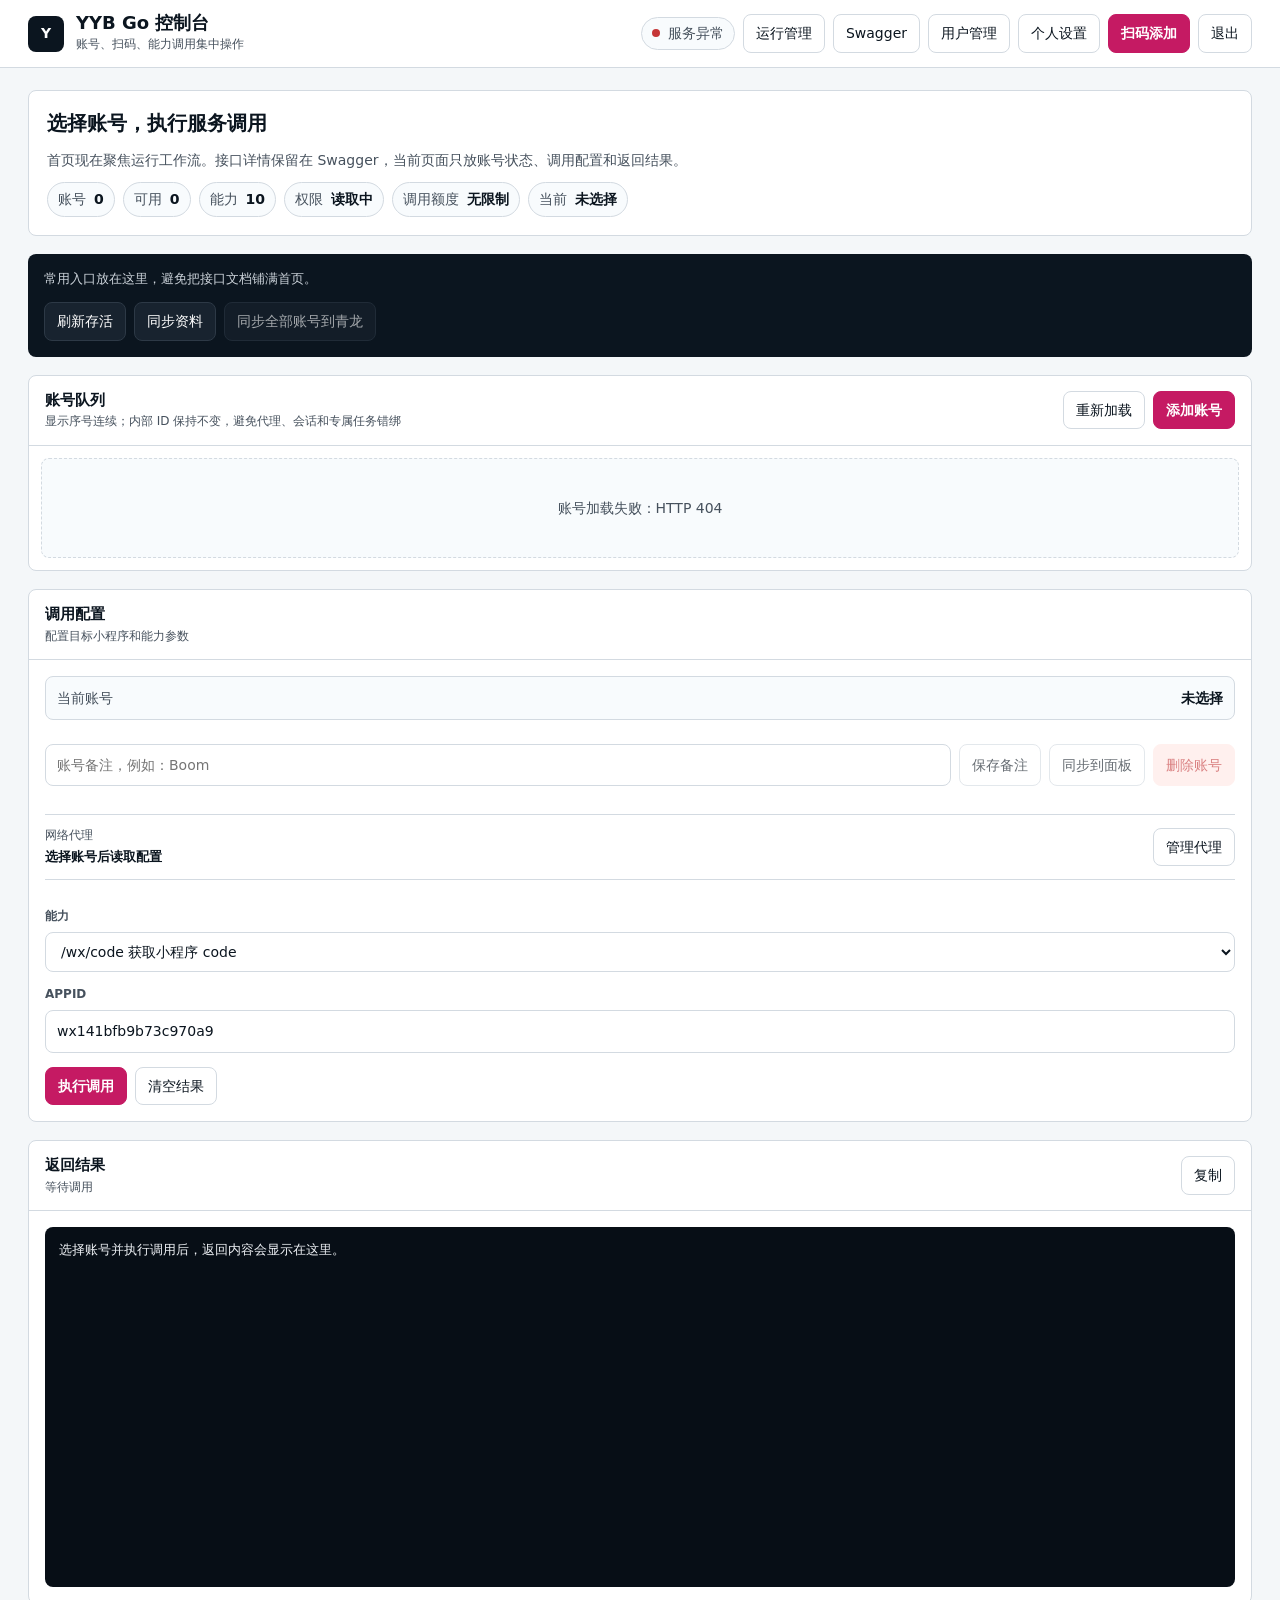
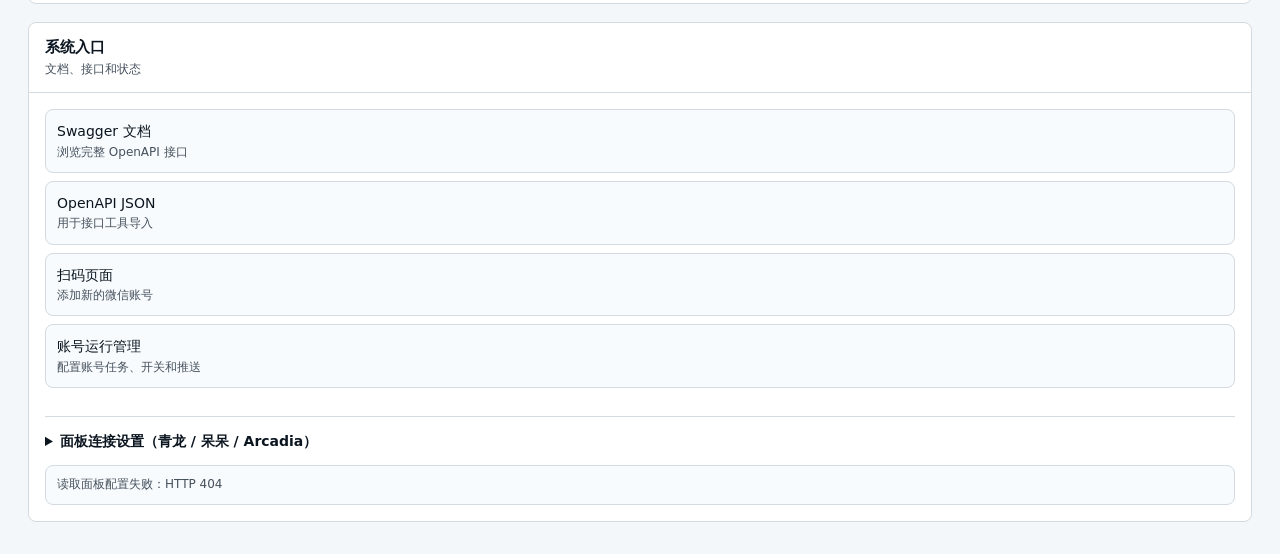
==== resource/templates/index.html @ 938dc52f "merge: upstream/main (50+ commits) + resolve pool.go conflict + keep wx-proxy /wx/getphonenumber + c" ====
<!DOCTYPE html>
<html lang="zh-CN">
<head>
  <meta charset="UTF-8">
  <meta name="viewport" content="width=device-width, initial-scale=1.0">
  <title>工作台 - YYB Go</title>
  <link rel="stylesheet" href="/static/css/platform.css?v=20260823-platform-nav2">
  <style>
    :root {
      color-scheme: light;
      --bg: oklch(1 0 0);
      --bg-soft: oklch(0.974 0.004 250);
      --surface: oklch(0.986 0.004 250);
      --surface-strong: oklch(0.948 0.009 250);
      --ink: oklch(0.19 0.025 252);
      --muted: oklch(0.43 0.025 252);
      --faint: oklch(0.58 0.018 252);
      --line: oklch(0.885 0.012 250);
      --primary: oklch(0.54 0.205 3);
      --primary-hover: oklch(0.48 0.195 3);
      --accent: oklch(0.44 0.112 190);
      --accent-soft: oklch(0.94 0.027 190);
      --success: oklch(0.55 0.135 145);
      --success-soft: oklch(0.94 0.035 145);
      --warning: oklch(0.68 0.135 78);
      --warning-soft: oklch(0.955 0.04 78);
      --danger: oklch(0.55 0.18 25);
      --danger-soft: oklch(0.955 0.032 25);
      --code-bg: oklch(0.16 0.022 252);
      --code-ink: oklch(0.96 0.006 250);
      --radius: 8px;
      --topbar-h: 68px;
    }

    * {
      box-sizing: border-box;
    }

    html {
      height: 100%;
    }

    body {
      min-height: 100%;
      margin: 0;
      background: var(--bg-soft);
      color: var(--ink);
      font-family: ui-sans-serif, system-ui, -apple-system, BlinkMacSystemFont, "Segoe UI", "Microsoft YaHei", sans-serif;
      font-size: 14px;
      line-height: 1.45;
    }

    button,
    input,
    select,
    textarea {
      font: inherit;
    }

    button {
      cursor: pointer;
    }

    .app {
      min-height: 100vh;
      display: flex;
      flex-direction: column;
    }

    .topbar {
      height: var(--topbar-h);
      display: flex;
      align-items: center;
      justify-content: space-between;
      gap: 18px;
      padding: 0 28px;
      background: var(--bg);
      border-bottom: 1px solid var(--line);
      position: sticky;
      top: 0;
      z-index: 10;
    }

    .brand {
      display: flex;
      align-items: center;
      gap: 12px;
      min-width: 0;
    }

    .mark {
      width: 36px;
      height: 36px;
      border-radius: var(--radius);
      display: grid;
      place-items: center;
      background: var(--ink);
      color: var(--bg);
      font-weight: 800;
      letter-spacing: 0;
    }

    .brand-title {
      margin: 0;
      font-size: 18px;
      font-weight: 760;
      letter-spacing: 0;
      line-height: 1.1;
    }

    .brand-subtitle {
      margin-top: 3px;
      color: var(--muted);
      font-size: 12px;
      white-space: nowrap;
      overflow: hidden;
      text-overflow: ellipsis;
    }

    .top-actions,
    .panel-actions,
    .inline-actions {
      display: flex;
      align-items: center;
      gap: 8px;
      flex-wrap: wrap;
    }

    .btn {
      min-height: 36px;
      border: 1px solid transparent;
      border-radius: var(--radius);
      padding: 8px 12px;
      display: inline-flex;
      align-items: center;
      justify-content: center;
      gap: 7px;
      background: var(--bg);
      color: var(--ink);
      text-decoration: none;
      transition: background 160ms ease, border-color 160ms ease, color 160ms ease;
    }

    .btn:hover {
      background: var(--surface-strong);
    }

    .btn:focus-visible,
    .account-card:focus-visible,
    .quick-link:focus-visible {
      outline: 3px solid oklch(0.82 0.08 190);
      outline-offset: 2px;
    }

    .btn.primary {
      background: var(--primary);
      color: var(--bg);
      border-color: var(--primary);
      font-weight: 700;
    }

    .btn.primary:hover {
      background: var(--primary-hover);
      border-color: var(--primary-hover);
    }

    .btn.secondary {
      border-color: var(--line);
    }

    .btn.danger {
      color: var(--danger);
      border-color: var(--danger-soft);
      background: var(--danger-soft);
    }

    .btn:disabled {
      cursor: not-allowed;
      opacity: 0.62;
    }

    .status-pill {
      min-height: 30px;
      border-radius: 999px;
      display: inline-flex;
      align-items: center;
      gap: 8px;
      padding: 5px 10px;
      border: 1px solid var(--line);
      color: var(--muted);
      background: var(--surface);
      white-space: nowrap;
    }

    .status-dot {
      width: 8px;
      height: 8px;
      border-radius: 50%;
      background: var(--faint);
      flex: 0 0 auto;
    }

    .status-pill.ok .status-dot,
    .account-status.alive .status-dot {
      background: var(--success);
    }

    .status-pill.bad .status-dot,
    .account-status.expired .status-dot {
      background: var(--danger);
    }

    .account-status.warning .status-dot {
      background: var(--warning);
    }

    .shell {
      width: min(1440px, 100%);
      margin: 0 auto;
      padding: 22px 28px 32px;
      display: grid;
      grid-template-columns: minmax(0, 1fr);
      gap: 18px;
    }

    .overview {
      display: grid;
      grid-template-columns: minmax(0, 1fr) auto;
      gap: 18px;
      align-items: stretch;
    }

    .summary {
      min-width: 0;
      background: var(--bg);
      border: 1px solid var(--line);
      border-radius: var(--radius);
      padding: 18px;
      display: grid;
      gap: 12px;
    }

    .summary h2 {
      margin: 0;
      font-size: 20px;
      font-weight: 760;
      letter-spacing: 0;
      text-wrap: balance;
    }

    .summary-copy {
      margin: 0;
      max-width: 72ch;
      color: var(--muted);
    }

    .stat-row {
      display: flex;
      flex-wrap: wrap;
      gap: 8px;
    }

    .stat-chip {
      min-height: 32px;
      display: inline-flex;
      align-items: center;
      gap: 8px;
      padding: 6px 10px;
      border-radius: 999px;
      background: var(--surface);
      border: 1px solid var(--line);
      color: var(--muted);
    }

    .stat-chip strong {
      color: var(--ink);
      font-weight: 760;
    }

    .quick-actions {
      min-width: 260px;
      background: var(--ink);
      color: var(--bg);
      border-radius: var(--radius);
      padding: 16px;
      display: grid;
      align-content: space-between;
      gap: 14px;
    }

    .quick-actions p {
      margin: 0;
      color: oklch(0.86 0.012 250);
      font-size: 13px;
    }

    .quick-actions .btn {
      background: oklch(0.25 0.028 252);
      color: var(--bg);
      border-color: oklch(0.34 0.028 252);
    }

    .quick-actions .btn:hover {
      background: oklch(0.31 0.032 252);
    }

    .account-band,
    .panel {
      background: var(--bg);
      border: 1px solid var(--line);
      border-radius: var(--radius);
    }

    .section-head {
      min-height: 58px;
      display: flex;
      align-items: center;
      justify-content: space-between;
      gap: 14px;
      padding: 14px 16px;
      border-bottom: 1px solid var(--line);
    }

    .section-title {
      display: grid;
      gap: 2px;
      min-width: 0;
    }

    .section-title h3 {
      margin: 0;
      font-size: 15px;
      font-weight: 760;
      letter-spacing: 0;
    }

    .section-title p {
      margin: 0;
      color: var(--muted);
      font-size: 12px;
      white-space: nowrap;
      overflow: hidden;
      text-overflow: ellipsis;
    }

    .account-strip {
      padding: 12px;
      display: grid;
      grid-template-columns: repeat(auto-fill, minmax(230px, 1fr));
      gap: 10px;
      max-height: 326px;
      overflow-y: auto;
      align-content: start;
      scrollbar-width: thin;
      min-height: 112px;
    }

    .account-card {
      width: 100%;
      min-width: 0;
      min-height: 88px;
      padding: 10px;
      border: 1px solid var(--line);
      border-radius: var(--radius);
      background: var(--surface);
      color: var(--ink);
      text-align: left;
      display: grid;
      grid-template-columns: 36px minmax(0, 1fr);
      gap: 9px;
      align-items: start;
      transition: background 160ms ease, border-color 160ms ease;
    }

    .account-card:hover {
      background: var(--bg);
      border-color: oklch(0.78 0.035 190);
    }

    .account-card.selected {
      background: var(--accent-soft);
      border-color: var(--accent);
    }

    .avatar {
      width: 36px;
      height: 36px;
      border-radius: 50%;
      overflow: hidden;
      background: var(--surface-strong);
      border: 1px solid var(--line);
      display: grid;
      place-items: center;
      color: var(--muted);
      font-weight: 760;
    }

    .avatar img {
      width: 100%;
      height: 100%;
      object-fit: cover;
      display: block;
    }

    .account-main {
      min-width: 0;
      display: grid;
      gap: 4px;
    }

    .account-header {
      min-width: 0;
      display: flex;
      align-items: center;
      justify-content: space-between;
      gap: 8px;
    }

    .account-name {
      min-width: 0;
      overflow: hidden;
      text-overflow: ellipsis;
      white-space: nowrap;
      font-weight: 760;
    }

    .account-status {
      display: inline-flex;
      align-items: center;
      gap: 7px;
      color: var(--muted);
      font-size: 12px;
      white-space: nowrap;
      flex: 0 0 auto;
    }

    .account-meta {
      color: var(--faint);
      font-size: 12px;
      overflow: hidden;
      text-overflow: ellipsis;
      white-space: nowrap;
    }

    .account-openid {
      color: var(--muted);
      font-family: ui-monospace, SFMono-Regular, Menlo, Consolas, "Liberation Mono", monospace;
      font-size: 11px;
      line-height: 1.45;
      overflow: hidden;
      text-overflow: ellipsis;
      white-space: nowrap;
    }

    .empty-state {
      grid-column: 1 / -1;
      min-height: 100px;
      display: grid;
      place-items: center;
      color: var(--muted);
      border: 1px dashed var(--line);
      border-radius: var(--radius);
      background: var(--surface);
      padding: 18px;
      text-align: center;
    }

    .work-grid {
      display: grid;
      grid-template-columns: minmax(360px, 0.95fr) minmax(420px, 1.15fr) minmax(260px, 0.65fr);
      gap: 18px;
      align-items: start;
    }

    .panel-body {
      padding: 16px;
      display: grid;
      gap: 14px;
    }

    .form-grid {
      display: grid;
      gap: 14px;
    }

    .field {
      display: grid;
      gap: 7px;
    }

    .field label {
      color: var(--muted);
      font-size: 12px;
      font-weight: 680;
    }

    .input,
    .select,
    .textarea {
      width: 100%;
      border: 1px solid var(--line);
      border-radius: var(--radius);
      background: var(--bg);
      color: var(--ink);
      padding: 10px 11px;
      outline: none;
      transition: border-color 160ms ease, background 160ms ease;
    }

    .input:focus,
    .select:focus,
    .textarea:focus {
      border-color: var(--accent);
      background: var(--surface);
    }

    .textarea {
      min-height: 164px;
      resize: vertical;
      font-family: ui-monospace, SFMono-Regular, Menlo, Consolas, "Liberation Mono", monospace;
      line-height: 1.55;
      font-size: 13px;
    }

    .selected-account {
      min-height: 44px;
      border: 1px solid var(--line);
      border-radius: var(--radius);
      background: var(--surface);
      padding: 10px 11px;
      display: flex;
      align-items: center;
      justify-content: space-between;
      gap: 10px;
      color: var(--muted);
    }

    .selected-account strong {
      color: var(--ink);
      overflow: hidden;
      text-overflow: ellipsis;
      white-space: nowrap;
    }

    .account-tools {
      display: flex;
      flex-wrap: wrap;
      gap: 8px;
      margin: 10px 0 14px;
    }

    .account-tools .input { min-width: 180px; flex: 1 1 220px; }
    .account-tools .btn { flex: 0 0 auto; }

    .proxy-summary {
      display: flex;
      align-items: center;
      justify-content: space-between;
      gap: 12px;
      margin: 0 0 14px;
      padding: 12px 0;
      border-top: 1px solid var(--line);
      border-bottom: 1px solid var(--line);
    }

    .proxy-summary-copy { min-width: 0; }
    .proxy-summary-copy span { display: block; margin-bottom: 3px; color: var(--muted); font-size: 12px; }
    .proxy-summary-copy strong { display: block; overflow-wrap: anywhere; font-size: 13px; }
    .proxy-summary .btn { flex: 0 0 auto; }

    .integration {
      margin-top: 14px;
      padding-top: 14px;
      border-top: 1px solid var(--line);
    }

    .integration summary {
      cursor: pointer;
      font-weight: 700;
    }

    .integration .form-grid { margin-top: 12px; }

    .field-note {
      color: var(--faint);
      font-size: 11px;
    }

    .result-panel .panel-body {
      gap: 10px;
    }

    .result-box {
      min-height: 360px;
      max-height: 560px;
      margin: 0;
      overflow: auto;
      border-radius: var(--radius);
      background: var(--code-bg);
      color: var(--code-ink);
      padding: 14px;
      font-family: ui-monospace, SFMono-Regular, Menlo, Consolas, "Liberation Mono", monospace;
      font-size: 13px;
      line-height: 1.55;
      white-space: pre-wrap;
      word-break: break-word;
    }

    .result-box.error {
      color: oklch(0.86 0.075 25);
    }

    .quick-list {
      display: grid;
      gap: 8px;
    }

    .quick-link {
      border: 1px solid var(--line);
      border-radius: var(--radius);
      padding: 11px;
      background: var(--surface);
      color: var(--ink);
      text-decoration: none;
      display: grid;
      gap: 2px;
      transition: background 160ms ease, border-color 160ms ease;
    }

    .quick-link:hover {
      background: var(--bg);
      border-color: oklch(0.78 0.035 190);
    }

    .quick-link span {
      color: var(--muted);
      font-size: 12px;
    }

    .log-line {
      padding: 10px 11px;
      border-radius: var(--radius);
      background: var(--surface);
      border: 1px solid var(--line);
      color: var(--muted);
      font-size: 12px;
    }

    .hidden {
      display: none !important;
    }

    @media (max-width: 1360px) {
      .overview,
      .work-grid {
        grid-template-columns: minmax(0, 1fr);
      }

      .quick-actions {
        min-width: 0;
      }
    }

    @media (max-width: 760px) {
      .topbar {
        height: auto;
        align-items: flex-start;
        flex-direction: column;
        padding: 14px 16px;
      }

      .top-actions {
        width: 100%;
        display: grid;
        grid-template-columns: repeat(2, minmax(0, 1fr));
      }

      .top-actions .btn,
      .top-actions .status-pill {
        width: 100%;
      }

      .shell {
        padding: 16px;
      }

      .section-head {
        align-items: flex-start;
        flex-direction: column;
      }

      .panel-actions,
      .inline-actions {
        width: 100%;
      }

      .panel-actions .btn,
      .inline-actions .btn {
        flex: 1;
      }

      .account-tools > * { width: 100%; }
      .account-tools .input, .account-tools .btn { flex-basis: 100%; }
      .proxy-summary { align-items: stretch; flex-direction: column; }
      .proxy-summary .btn { width: 100%; }

      .account-strip {
        grid-template-columns: minmax(0, 1fr);
        max-height: 438px;
      }
    }

    @media (prefers-reduced-motion: reduce) {
      *,
      *::before,
      *::after {
        scroll-behavior: auto !important;
        transition-duration: 1ms !important;
        animation-duration: 1ms !important;
      }
    }
  </style>
</head>
<body>
  <div class="app">
    <header class="topbar">
      <div class="brand">
        <div class="mark" aria-hidden="true">Y</div>
        <div>
          <h1 class="brand-title">YYB Go 控制台</h1>
          <div class="brand-subtitle">账号、扫码、能力调用集中操作</div>
        </div>
      </div>
      <div class="top-actions">
        <span class="status-pill" id="healthPill"><span class="status-dot"></span><span>检测服务中</span></span>
        <a class="btn secondary" href="/runs">运行管理</a>
        <a class="btn secondary" href="/docs/index.html">Swagger</a>
        <a class="btn secondary" href="/users">用户管理</a>
        <a class="btn secondary" href="/settings">个人设置</a>
        <a class="btn primary" href="/scan">扫码添加</a>
        <button class="btn secondary" id="logoutBtn" type="button" title="退出登录">退出</button>
      </div>
    </header>

    <main class="shell">
      <section class="overview" aria-label="控制台概览">
        <div class="summary">
          <h2>选择账号，执行服务调用</h2>
          <p class="summary-copy">首页现在聚焦运行工作流。接口详情保留在 Swagger，当前页面只放账号状态、调用配置和返回结果。</p>
          <div class="stat-row" aria-label="运行统计">
            <span class="stat-chip">账号 <strong id="accountCount">0</strong></span>
            <span class="stat-chip">可用 <strong id="aliveCount">0</strong></span>
            <span class="stat-chip">能力 <strong id="featureCount">0</strong></span>
            <span class="stat-chip">权限 <strong id="currentRoleText">读取中</strong></span>
            <span class="stat-chip">调用额度 <strong id="currentQuotaText">无限制</strong></span>
            <span class="stat-chip">当前 <strong id="currentAccountText">未选择</strong></span>
          </div>
        </div>
        <aside class="quick-actions" aria-label="常用动作">
          <p>常用入口放在这里，避免把接口文档铺满首页。</p>
          <div class="inline-actions">
            <button class="btn" id="refreshAllBtn" type="button">刷新存活</button>
            <button class="btn" id="resyncAllBtn" type="button">同步资料</button>
            <button class="btn" id="syncAllQingLongBtn" type="button">同步全部账号到青龙</button>
          </div>
        </aside>
      </section>

      <section class="account-band" id="accountWorkspace" aria-label="账号队列">
        <div class="section-head">
          <div class="section-title">
            <h3>账号队列</h3>
            <p>显示序号连续；内部 ID 保持不变，避免代理、会话和专属任务错绑</p>
          </div>
          <div class="panel-actions">
            <button class="btn secondary" id="reloadAccountsBtn" type="button">重新加载</button>
            <a class="btn primary" href="/scan">添加账号</a>
          </div>
        </div>
        <div class="account-strip" id="accountStrip">
          <div class="empty-state">账号加载中</div>
        </div>
      </section>

      <section class="work-grid" id="callWorkspace" aria-label="调用工作区">
        <section class="panel" aria-label="调用配置">
          <div class="section-head">
            <div class="section-title">
              <h3>调用配置</h3>
              <p>配置目标小程序和能力参数</p>
            </div>
          </div>
          <div class="panel-body">
            <div class="selected-account">
              <span>当前账号</span>
              <strong id="selectedAccountName">未选择</strong>
            </div>
            <div class="account-tools">
              <input class="input" id="accountRemarkInput" maxlength="80" placeholder="账号备注，例如：Boom">
              <button class="btn secondary" id="saveRemarkBtn" type="button">保存备注</button>
              <button class="btn secondary" id="syncQingLongBtn" type="button">同步到面板</button>
              <button class="btn danger" id="deleteAccountBtn" type="button">删除账号</button>
            </div>
            <div class="proxy-summary">
              <div class="proxy-summary-copy">
                <span>网络代理</span>
                <strong id="accountProxyStatus">选择账号后读取配置</strong>
              </div>
              <a class="btn secondary" id="proxySettingsLink" href="/proxies">管理代理</a>
            </div>
            <div class="form-grid">
              <div class="field">
                <label for="featureSel">能力</label>
                <select class="select" id="featureSel"></select>
              </div>
              <div class="field">
                <label for="appidInput" id="appidLabel">APPID</label>
                <input class="input" id="appidInput" value="wx141bfb9b73c970a9" autocomplete="off" spellcheck="false">
              </div>
              <div class="field hidden" id="oauthRedirectGroup">
                <label for="oauthRedirectInput">公众号回调地址</label>
                <input class="input" id="oauthRedirectInput" type="url" placeholder="https://你的域名/callback" autocomplete="url">
              </div>
              <div class="field hidden" id="oauthScopeGroup">
                <label for="oauthScopeInput">授权范围</label>
                <select class="select" id="oauthScopeInput">
                  <option value="snsapi_base">snsapi_base（静默授权）</option>
                  <option value="snsapi_userinfo">snsapi_userinfo（用户确认）</option>
                </select>
              </div>
              <div class="field hidden" id="oauthStateGroup">
                <label for="oauthStateInput">State（可选）</label>
                <input class="input" id="oauthStateInput" maxlength="128" placeholder="留空自动生成随机值" autocomplete="off">
              </div>
              <div class="field hidden" id="payloadGroup">
                <label for="payloadInput">请求 JSON</label>
                <textarea class="textarea" id="payloadInput" spellcheck="false">{"api_name":"getUserInfo","data":{},"env":1}</textarea>
              </div>
            </div>
            <div class="inline-actions">
              <button class="btn primary" id="callBtn" type="button">执行调用</button>
              <button class="btn secondary" id="clearResultBtn" type="button">清空结果</button>
            </div>
          </div>
        </section>

        <section class="panel result-panel" aria-label="调用结果">
          <div class="section-head">
            <div class="section-title">
              <h3>返回结果</h3>
              <p id="resultMeta">等待调用</p>
            </div>
            <button class="btn secondary" id="copyResultBtn" type="button">复制</button>
          </div>
          <div class="panel-body">
            <pre class="result-box" id="resultBox">选择账号并执行调用后，返回内容会显示在这里。</pre>
          </div>
        </section>

        <aside class="panel" aria-label="系统入口">
          <div class="section-head">
            <div class="section-title">
              <h3>系统入口</h3>
              <p>文档、接口和状态</p>
            </div>
          </div>
          <div class="panel-body">
            <div class="quick-list">
              <a class="quick-link" href="/docs/index.html">
                Swagger 文档
                <span>浏览完整 OpenAPI 接口</span>
              </a>
              <a class="quick-link" href="/openapi.json">
                OpenAPI JSON
                <span>用于接口工具导入</span>
              </a>
              <a class="quick-link" href="/scan">
                扫码页面
                <span>添加新的微信账号</span>
              </a>
              <a class="quick-link" href="/runs">
                账号运行管理
                <span>配置账号任务、开关和推送</span>
              </a>
            </div>
            <details class="integration" id="qingLongSettings">
              <summary id="panelSettingsSummary">面板连接设置（青龙 / 呆呆 / Arcadia）</summary>
              <div class="form-grid">
                <p class="field-note" style="grid-column:1/-1">三种面板配置分别保存。切换类型可编辑对应连接，保存后该面板作为当前运行面板。</p>
                <div class="field">
                  <label for="qingLongType">面板类型</label>
                    <select class="input" id="qingLongType" onchange="updatePanelLabels(); loadQingLongConfig(true)">
                    <option value="qinglong">青龙面板 (Qinglong)</option>
                    <option value="daidai">呆呆面板 (daidai-panel)</option>
                    <option value="arcadia">Arcadia</option>
                  </select>
                </div>
                <div class="field">
                  <label for="qingLongURL" id="labelPanelURL">面板地址</label>
                  <input class="input" id="qingLongURL" placeholder="http://qinglong:5700" autocomplete="url">
                </div>
                <div class="field" id="clientIDField">
                  <label for="qingLongClientID" id="labelClientID">Client ID / App Key</label>
                  <input class="input" id="qingLongClientID" autocomplete="off">
                </div>
                <div class="field">
                  <label for="qingLongSecret" id="labelClientSecret">Client Secret / App Secret</label>
                  <input class="input" id="qingLongSecret" type="password" autocomplete="new-password">
                  <span class="field-note" id="qingLongSecretNote">保存时会先测试连接</span>
                </div>
                <div class="inline-actions">
                  <button class="btn primary" id="saveQingLongBtn" type="button">测试并保存</button>
                  <button class="btn secondary" id="clearQingLongBtn" type="button">清除配置</button>
                </div>
              </div>
            </details>
            <div class="log-line" id="activityLine">尚未执行操作</div>
          </div>
        </aside>
      </section>
    </main>
  </div>

  <script>
    const state = {
      accounts: [],
      features: [
        { name: "getCode", label: "/wx/code 获取小程序 code", route: "/wx/code", requiresAppID: true },
        { name: "getUserInfo", label: "/wx/getuserinfo 用户信息", route: "/wx/getuserinfo", requiresAppID: false },
        { name: "encryptKey", label: "/wx/encryptkey 加密能力转发", route: "/wx/encryptkey", requiresAppID: true, needsPayload: true },
        { name: "getPhoneNumber", label: "/wx/getphonenumber 手机号", route: "/wx/getphonenumber", requiresAppID: true },
        { name: "cloud", label: "/wx/cloud 云函数", route: "/wx/cloud", requiresAppID: true, needsPayload: true },
        { name: "qrcodeauth", label: "/wx/qrcodeauth 二维码授权", route: "/wx/qrcodeauth", requiresAppID: false, requiresAccount: false },
        { name: "mpGetA8Key", label: "/wx/mpgeta8key 文章会话", route: "/wx/mpgeta8key", requiresAppID: true, needsPayload: true },
        { name: "appmsgext", label: "/wx/appmsgext 文章阅读数", route: "/wx/appmsgext", requiresAppID: true, needsPayload: true },
        { name: "appmsglike", label: "/wx/appmsglike 文章点赞", route: "/wx/appmsglike", requiresAppID: true, needsPayload: true },
        { name: "oauth", label: "/wx/oauth 公众号授权", route: "/wx/oauth", requiresAppID: true }
      ],
	  proxyConfigs: new Map(),
      selectedOpenID: "",
      lastResult: ""
    };

    const $ = id => document.getElementById(id);

    $("logoutBtn").addEventListener("click", async () => {
      await fetch("/logout", { method: "POST" });
      window.location.href = "/login";
    });

    function escapeHTML(value) {
      return String(value ?? "")
        .replaceAll("&", "&amp;")
        .replaceAll("<", "&lt;")
        .replaceAll(">", "&gt;")
        .replaceAll('"', "&quot;")
        .replaceAll("'", "&#039;");
    }

    async function api(method, url, body) {
      const options = { method, headers: { "Content-Type": "application/json" } };
      if (body !== undefined) options.body = JSON.stringify(body);
      const response = await fetch(url, options);
      const text = await response.text();
      let data = null;
      try {
        data = text ? JSON.parse(text) : null;
      } catch {
        data = text;
      }
      const isEnvelope = data && typeof data === "object" && !Array.isArray(data)
        && Object.prototype.hasOwnProperty.call(data, "code")
        && Object.prototype.hasOwnProperty.call(data, "msg")
        && Object.prototype.hasOwnProperty.call(data, "data");
      if (!response.ok || (isEnvelope && data.code !== 0)) {
        const error = new Error(isEnvelope ? data.msg : "HTTP " + response.status);
        error.status = response.status;
        error.code = isEnvelope ? data.code : response.status;
        error.data = isEnvelope ? data.data : data;
        error.payload = data;
        throw error;
      }
      return isEnvelope ? data.data : data;
    }

    function accountName(account) {
      return account.remark || account.nickname || account.alias || account.openid || "未命名账号";
    }

    function accountNumber(account) {
      const index = state.accounts.findIndex(item => item.openid === account?.openid);
      return index >= 0 ? index + 1 : "-";
    }

    function statusText(status) {
      if (status === "alive") return "可用";
      if (status === "expired") return "需重扫";
      return "待确认";
    }

    function statusClass(status) {
      if (status === "alive") return "alive";
      if (status === "expired") return "expired";
      return "unknown";
    }

    function proxyText(config) {
      if (!config || !config.configured) return "直连";
      if (config.provider_profile_id) return `供应商代理${config.region_city ? ` · ${config.region_city}` : config.region_province ? ` · ${config.region_province}` : " · 全国"}`;
      if (config.mode === "static") return "静态代理";
      return "动态代理 API";
    }

    function formatChecked(ts) {
      if (!ts) return "未检测";
      const date = new Date(ts * 1000);
      const pad = n => String(n).padStart(2, "0");
      return `${pad(date.getMonth() + 1)}-${pad(date.getDate())} ${pad(date.getHours())}:${pad(date.getMinutes())}`;
    }

    function setActivity(message) {
      $("activityLine").textContent = message;
    }

    function setResult(value, meta, isError) {
      const text = typeof value === "string" ? value : JSON.stringify(value, null, 2);
      state.lastResult = text;
      $("resultBox").textContent = text;
      $("resultBox").classList.toggle("error", Boolean(isError));
      $("resultMeta").textContent = meta || "已更新";
    }

    const getSelectedAccount = () => {
      return state.accounts.find(item => item.openid === state.selectedOpenID) || null;
    };

    function syncSelectedAccount() {
      const selected = getSelectedAccount();
      const label = selected ? accountName(selected) : "未选择";
      $("selectedAccountName").textContent = label;
      $("currentAccountText").textContent = label;
      $("accountRemarkInput").value = selected?.remark || "";
      $("accountRemarkInput").disabled = !selected;
      $("saveRemarkBtn").disabled = !selected;
      $("syncQingLongBtn").disabled = !selected;
      $("syncAllQingLongBtn").disabled = state.accounts.length === 0;
      $("deleteAccountBtn").disabled = !selected;
      $("proxySettingsLink").href = selected ? `/proxies?ref=${encodeURIComponent(selected.id)}` : "/proxies";
      document.querySelectorAll(".account-card").forEach(card => {
        const selected = card.dataset.openid === state.selectedOpenID;
        card.classList.toggle("selected", selected);
        card.setAttribute("aria-pressed", String(selected));
      });
    }

    function renderStats() {
      $("accountCount").textContent = String(state.accounts.length);
      $("aliveCount").textContent = String(state.accounts.filter(item => item.status === "alive").length);
      $("featureCount").textContent = String(state.features.length);
      syncSelectedAccount();
    }

    function renderAccounts() {
      const strip = $("accountStrip");
      if (!state.accounts.length) {
        strip.innerHTML = `<div class="empty-state">暂无账号，点击“添加账号”开始扫码。</div>`;
        state.selectedOpenID = "";
        renderStats();
        return;
      }

      if (!state.accounts.some(item => item.openid === state.selectedOpenID)) {
        state.selectedOpenID = state.accounts[0].openid;
      }

      strip.innerHTML = "";
      for (const account of state.accounts) {
        const name = accountName(account);
		const proxy = proxyText(state.proxyConfigs.get(String(account.id)));
        const cls = account.rescan_recommended ? "warning" : statusClass(account.status);
        const status = account.rescan_recommended ? "建议重扫" : statusText(account.status);
        const button = document.createElement("button");
        button.type = "button";
        button.className = "account-card";
        button.dataset.openid = account.openid;
        button.setAttribute("aria-pressed", "false");
        const number = accountNumber(account);
        button.setAttribute("aria-label", `选择账号 ${number}，${name}`);
        button.innerHTML = `
          <span class="avatar">
            <img alt="" src="/accounts/avatar?ref=${encodeURIComponent(account.openid)}">
            <span class="avatar-letter hidden">${escapeHTML(name.slice(0, 1).toUpperCase() || "Y")}</span>
          </span>
          <span class="account-main">
            <span class="account-header">
              <span class="account-name">${escapeHTML(name)}</span>
              <span class="account-status ${cls}" title="${account.rescan_recommended ? "RefreshToken 已使用约 25 天，建议在失效前重新扫码" : ""}"><span class="status-dot"></span>${status}</span>
            </span>
            <span class="account-meta" title="显示序号 ${number} · 内部 ID: ${escapeHTML(account.id)} · UIN: ${escapeHTML(account.uin ?? "-")} · ${escapeHTML(proxy)} · ${formatChecked(account.last_checked_at)}">账号 ${number} · ${escapeHTML(proxy)} · ${formatChecked(account.last_checked_at)}</span>
            <span class="account-openid" title="OpenID: ${escapeHTML(account.openid)}">OpenID: ${escapeHTML(account.openid)}</span>
          </span>
        `;
        button.querySelector("img").addEventListener("error", event => {
          event.currentTarget.classList.add("hidden");
          button.querySelector(".avatar-letter").classList.remove("hidden");
        });
        button.addEventListener("click", () => {
          state.selectedOpenID = account.openid;
          history.replaceState(null, "", `/?ref=${encodeURIComponent(account.id)}`);
          syncSelectedAccount();
          loadAccountProxySummary();
          setActivity(`已选择账号：${name}`);
        });
        strip.appendChild(button);
      }
      renderStats();
      loadAccountProxySummary();
    }

    async function loadAccountProxySummary() {
      const account = getSelectedAccount();
      if (!account) {
        $("accountProxyStatus").textContent = "选择账号后读取配置";
        return;
      }
      const openid = account.openid;
      $("accountProxyStatus").textContent = "正在读取代理配置";
      try {
        const config = await api("GET", `/accounts/proxy?ref=${encodeURIComponent(account.id)}`);
        if (state.selectedOpenID !== openid) return;
		state.proxyConfigs.set(String(account.id), config);
		const prefix = account.status === "expired" ? "账号需重扫，配置已保留 · " : "";
		$("accountProxyStatus").textContent = `${prefix}${proxyText(config)}${config.configured ? ` · ${config.proxy_type === "socks5" ? "SOCKS5" : "HTTP CONNECT"}` : ""}`;
      } catch (error) {
        if (state.selectedOpenID === openid) $("accountProxyStatus").textContent = `读取失败：${error.message}`;
      }
    }

    function renderFeatures() {
      const select = $("featureSel");
      if (!state.features.length) {
        select.innerHTML = `<option value="">暂无能力</option>`;
        togglePayload();
        return;
      }
      select.innerHTML = state.features.map(feature => {
        const label = feature.label || feature.name;
        return `<option value="${escapeHTML(feature.name)}" data-name="${escapeHTML(feature.name)}">${escapeHTML(label)}</option>`;
      }).join("");
      togglePayload();
      renderStats();
    }

    function currentFeatureName() {
      const option = $("featureSel").selectedOptions[0];
      return option ? option.dataset.name || "" : "";
    }

    function currentFeature() {
      const name = currentFeatureName();
      return state.features.find(feature => feature.name === name) || null;
    }

    function togglePayload() {
      const feature = currentFeatureName().toLowerCase();
      const selected = currentFeature();
      const needsPayload = Boolean(selected?.needsPayload);
      const isOAuth = feature === "oauth";
      $("payloadGroup").classList.toggle("hidden", !needsPayload);
      $("oauthRedirectGroup").classList.toggle("hidden", !isOAuth);
      $("oauthScopeGroup").classList.toggle("hidden", !isOAuth);
      $("oauthStateGroup").classList.toggle("hidden", !isOAuth);
      $("appidLabel").textContent = isOAuth ? "公众号 AppID" : "APPID";
      $("appidInput").placeholder = isOAuth ? "wx...（18 位公众号 AppID）" : "小程序 AppID";
    }

    async function loadHealth() {
      const pill = $("healthPill");
      try {
        await api("GET", "/health");
        pill.classList.add("ok");
        pill.classList.remove("bad");
        pill.querySelector("span:last-child").textContent = "服务正常";
      } catch {
        pill.classList.add("bad");
        pill.classList.remove("ok");
        pill.querySelector("span:last-child").textContent = "服务异常";
      }
    }

    async function loadAccounts() {
      $("accountStrip").innerHTML = `<div class="empty-state">账号加载中</div>`;
      try {
        state.accounts = await api("GET", "/accounts");
		state.proxyConfigs.clear();
		await Promise.all(state.accounts.map(async account => {
		  try { state.proxyConfigs.set(String(account.id), await api("GET", `/accounts/proxy?ref=${encodeURIComponent(account.id)}`)); } catch { /* Selected account reports details. */ }
		}));
        const requestedRef = new URLSearchParams(location.search).get("ref");
        const requestedAccount = requestedRef
          ? state.accounts.find(account => String(account.id) === requestedRef || account.openid === requestedRef)
          : null;
        if (requestedAccount) state.selectedOpenID = requestedAccount.openid;
        renderAccounts();
        setActivity("账号列表已加载");
      } catch (error) {
        $("accountStrip").innerHTML = `<div class="empty-state">账号加载失败：${escapeHTML(error.data?.detail || error.message)}</div>`;
        setActivity("账号列表加载失败");
      }
    }

    async function loadFeatures() {
      renderFeatures();
    }

    function updatePanelLabels() {
      const type = $("qingLongType").value;
      if (type === "daidai") {
        $("labelPanelURL").textContent = "呆呆面板地址";
        $("qingLongURL").placeholder = "http://daidai-panel:5700";
        $("labelClientID").textContent = "App Key";
        $("labelClientSecret").textContent = "App Secret";
        $("clientIDField").hidden = false;
        $("qingLongClientID").disabled = false;
      } else if (type === "arcadia") {
        $("labelPanelURL").textContent = "Arcadia 地址";
        $("qingLongURL").placeholder = "http://arcadia:5678";
        $("labelClientSecret").textContent = "OpenAPI Token";
        $("clientIDField").hidden = true;
        $("qingLongClientID").disabled = true;
      } else {
        $("labelPanelURL").textContent = "青龙地址";
        $("qingLongURL").placeholder = "http://qinglong:5700";
        $("labelClientID").textContent = "Client ID";
        $("labelClientSecret").textContent = "Client Secret";
        $("clientIDField").hidden = false;
        $("qingLongClientID").disabled = false;
      }
    }

    async function loadQingLongConfig(selectedType = false) {
      try {
        const endpoint = selectedType ? `/api/qinglong/config?type=${encodeURIComponent($("qingLongType").value || "qinglong")}` : "/api/qinglong/config";
        const config = await api("GET", endpoint);
        if (!selectedType) $("qingLongType").value = config.type || "qinglong";
        updatePanelLabels();
        $("qingLongURL").value = config.url || "";
        $("qingLongClientID").value = config.client_id || "";
        $("qingLongSecret").value = "";
        const secretLabel = config.type === "daidai" ? "App Secret" : config.type === "arcadia" ? "OpenAPI Token" : "Client Secret";
        $("qingLongSecret").placeholder = config.secret_configured ? "已配置，留空表示保留" : `请输入 ${secretLabel}`;
        $("qingLongSecretNote").textContent = config.configured ? "连接参数已保存；修改时会先测试连接" : "尚未配置；保存时会先测试连接";
      } catch (error) {
        setActivity(`读取面板配置失败：${error.message}`);
      }
    }

    async function saveRemark() {
      const account = getSelectedAccount();
      if (!account) return;
      const button = $("saveRemarkBtn");
      button.disabled = true;
      try {
        const result = await api("PUT", "/accounts/remark", { ref: String(account.id), remark: $("accountRemarkInput").value });
        const index = state.accounts.findIndex(item => item.id === account.id);
        state.accounts[index] = result.account;
        renderAccounts();
        setActivity(result.warning || "账号备注已保存");
      } catch (error) {
        setActivity(`备注保存失败：${error.message}`);
      } finally {
        button.disabled = false;
      }
    }

    async function syncQingLong() {
      const account = getSelectedAccount();
      if (!account) return;
      const button = $("syncQingLongBtn");
      button.disabled = true;
      try {
        const saved = await api("PUT", "/accounts/remark", { ref: String(account.id), remark: $("accountRemarkInput").value });
        const index = state.accounts.findIndex(item => item.id === account.id);
        state.accounts[index] = saved.account;
        const result = await api("POST", "/api/qinglong/sync", { ref: String(account.id) });
        renderAccounts();
        const panelName = $("qingLongType").value === "daidai" ? "呆呆面板" : $("qingLongType").value === "arcadia" ? "Arcadia" : "青龙";
        const number = accountNumber(account);
        setActivity(result.added ? `账号 ${number} 已添加到${panelName} YYB_SERVER` : `${panelName} YYB_SERVER 已包含账号 ${number}`);
      } catch (error) {
        setActivity(`同步面板失败：${error.message}`);
        if (error.message.includes("配置")) $("qingLongSettings").open = true;
      } finally {
        button.disabled = false;
      }
    }

    async function syncAllQingLong() {
      if (!state.accounts.length) return;
      const button = $("syncAllQingLongBtn");
      button.disabled = true;
      button.textContent = "同步中";
      try {
        const result = await api("POST", "/api/qinglong/sync-all");
        const panelName = $("qingLongType").value === "daidai" ? "呆呆面板" : $("qingLongType").value === "arcadia" ? "Arcadia" : "青龙";
        setActivity(`${panelName} YYB_SERVER 已校验 ${result.accounts} 个账号，新增 ${result.added} 条`);
      } catch (error) {
        setActivity(`批量同步面板失败：${error.message}`);
      } finally {
        button.disabled = state.accounts.length === 0;
        button.textContent = "同步全部账号到青龙";
      }
    }

    async function deleteAccount() {
      const account = getSelectedAccount();
      if (!account) return;
      const label = `ID ${account.id}${account.remark ? `（${account.remark}）` : ""}`;
      const confirmed = window.confirm(
        `确认删除账号 ${label}？\n\n` +
        `将同时删除：\n` +
        `1. YYB 中该账号及登录态\n` +
        `2. 面板 YYB_SERVER 中匹配该 ID/OpenID 的条目\n` +
        `3. YYB 为该账号创建的专属任务\n\n` +
        `其他账号、手工维护的内容和公共任务不会删除。此操作不可撤销。`
      );
      if (!confirmed) return;

      const button = $("deleteAccountBtn");
      button.disabled = true;
      button.textContent = "删除中";
      try {
        const result = await api("DELETE", `/accounts?ref=${encodeURIComponent(account.id)}`);
        state.selectedOpenID = "";
        await loadAccounts();
        const cleanup = result.qinglong_cleanup === "skipped"
          ? "面板未配置，已跳过关联清理"
          : `已清理面板环境条目 ${result.env_entries_removed} 条、专属任务 ${result.tasks_deleted} 个`;
        setActivity(`账号 ${label} 已删除；${cleanup}`);
      } catch (error) {
        setActivity(`账号删除失败：${error.data?.detail || error.message}`);
      } finally {
        button.textContent = "删除账号";
        button.disabled = !getSelectedAccount();
      }
    }

    async function saveQingLongConfig() {
      const button = $("saveQingLongBtn");
      button.disabled = true;
      button.textContent = "正在测试";
      try {
        await api("PUT", "/api/qinglong/config", { type: $("qingLongType").value, url: $("qingLongURL").value, client_id: $("qingLongClientID").value, client_secret: $("qingLongSecret").value });
        await loadQingLongConfig();
        const panelName = $("qingLongType").value === "daidai" ? "呆呆面板" : $("qingLongType").value === "arcadia" ? "Arcadia" : "青龙";
        setActivity(`${panelName}连接测试成功，配置已保存`);
      } catch (error) {
        setActivity(`面板配置保存失败：${error.message}`);
      } finally {
        button.disabled = false;
        button.textContent = "测试并保存";
      }
    }

    async function clearQingLongConfig() {
      const button = $("clearQingLongBtn");
      button.disabled = true;
      try {
        await api("PUT", "/api/qinglong/config", { type: $("qingLongType").value, clear: true });
        await loadQingLongConfig();
        setActivity("面板连接配置已清除");
      } catch (error) {
        setActivity(`清除面板配置失败：${error.message}`);
      } finally {
        button.disabled = false;
      }
    }

    async function refreshAll() {
      const button = $("refreshAllBtn");
      button.disabled = true;
      button.textContent = "刷新中";
      try {
        const result = await api("POST", "/accounts/refresh");
        setResult(result, "存活刷新完成", false);
        await loadAccounts();
      } catch (error) {
        setResult(error.data || error.message, "存活刷新失败", true);
      } finally {
        button.disabled = false;
        button.textContent = "刷新存活";
      }
    }

    async function resyncAll() {
      const button = $("resyncAllBtn");
      button.disabled = true;
      button.textContent = "同步中";
      try {
        const result = await api("POST", "/accounts/resync");
        setResult(result, "资料同步完成", false);
        await loadAccounts();
      } catch (error) {
        setResult(error.data || error.message, "资料同步失败", true);
      } finally {
        button.disabled = false;
        button.textContent = "同步资料";
      }
    }

    async function callFeature() {
      const feature = currentFeature();
      const account = getSelectedAccount();
      if (!account && feature?.requiresAccount !== false) {
        setResult("请先选择一个账号。", "缺少账号", true);
        return;
      }

      const endpoint = currentFeatureName();
      const appID = $("appidInput").value.trim();
      if (!endpoint) {
        setResult("当前没有可调用能力。", "缺少能力", true);
        return;
      }
      if (feature?.requiresAppID !== false && !appID) {
        setResult("请输入 APPID。", "缺少 APPID", true);
        return;
      }

      const isOAuth = endpoint.toLowerCase() === "oauth";
      const isQRCodeAuth = feature?.name === "qrcodeauth";
      const body = isQRCodeAuth
        ? undefined
        : isOAuth
        ? {
            ref: String(account.id),
            appid: appID,
            redirect_uri: $("oauthRedirectInput").value.trim(),
            scope: $("oauthScopeInput").value,
            state: $("oauthStateInput").value.trim()
          }
        : { ref: account.openid };
      if (!isOAuth && feature?.requiresAppID !== false) body.app_id = appID;
      if (isOAuth && !body.redirect_uri) {
        setResult("请填写公众号回调地址。", "缺少回调地址", true);
        return;
      }
      if (feature?.needsPayload) {
        const raw = $("payloadInput").value.trim();
        if (!raw) {
          setResult("operateWxData 需要请求 JSON。", "缺少 payload", true);
          return;
        }
        try {
          body.payload = JSON.parse(raw);
        } catch {
          setResult("请求 JSON 格式不正确。", "JSON 解析失败", true);
          return;
        }
      }

      const button = $("callBtn");
      button.disabled = true;
      const startedAt = performance.now();
      setResult("调用中，首次调用可能需要建立会话。", "请求进行中", false);
      setActivity(`正在调用 ${endpoint}${account ? `：${accountName(account)}` : ""}`);

      try {
        const result = await api("POST", feature?.route || (isOAuth ? "/wx/oauth" : `/wxapp/${endpoint}`), body);
        const seconds = ((performance.now() - startedAt) / 1000).toFixed(1);
        setResult(result, `调用完成，用时 ${seconds}s`, false);
        await loadAccounts();
      } catch (error) {
        setResult(error.data || error.message, `调用失败 ${error.status || ""}`.trim(), true);
      } finally {
        button.disabled = false;
      }
    }

    $("reloadAccountsBtn").addEventListener("click", loadAccounts);
    $("refreshAllBtn").addEventListener("click", refreshAll);
    $("resyncAllBtn").addEventListener("click", resyncAll);
    $("syncAllQingLongBtn").addEventListener("click", syncAllQingLong);
    $("saveRemarkBtn").addEventListener("click", saveRemark);
    $("syncQingLongBtn").addEventListener("click", syncQingLong);
    $("deleteAccountBtn").addEventListener("click", deleteAccount);
    $("saveQingLongBtn").addEventListener("click", saveQingLongConfig);
    $("clearQingLongBtn").addEventListener("click", clearQingLongConfig);
    $("featureSel").addEventListener("change", togglePayload);
    $("callBtn").addEventListener("click", callFeature);
    $("clearResultBtn").addEventListener("click", () => setResult("结果已清空。", "等待调用", false));
    $("copyResultBtn").addEventListener("click", async () => {
      try {
        await navigator.clipboard.writeText(state.lastResult || $("resultBox").textContent);
        setActivity("结果已复制");
      } catch {
        setActivity("复制失败，请手动选择结果内容");
      }
    });

    const focusTarget = new URLSearchParams(location.search).get("focus");
    if (focusTarget === "accounts" || focusTarget === "test") {
      requestAnimationFrame(() => document.getElementById(focusTarget === "accounts" ? "accountWorkspace" : "callWorkspace")?.scrollIntoView({ behavior: "smooth", block: "start" }));
    }

    loadHealth();
    loadFeatures();
    loadAccounts();
    loadQingLongConfig();
    setInterval(loadHealth, 15000);
  </script>
  <script src="/static/js/platform.js?v=20260823-platform-nav2"></script>
</body>
</html>
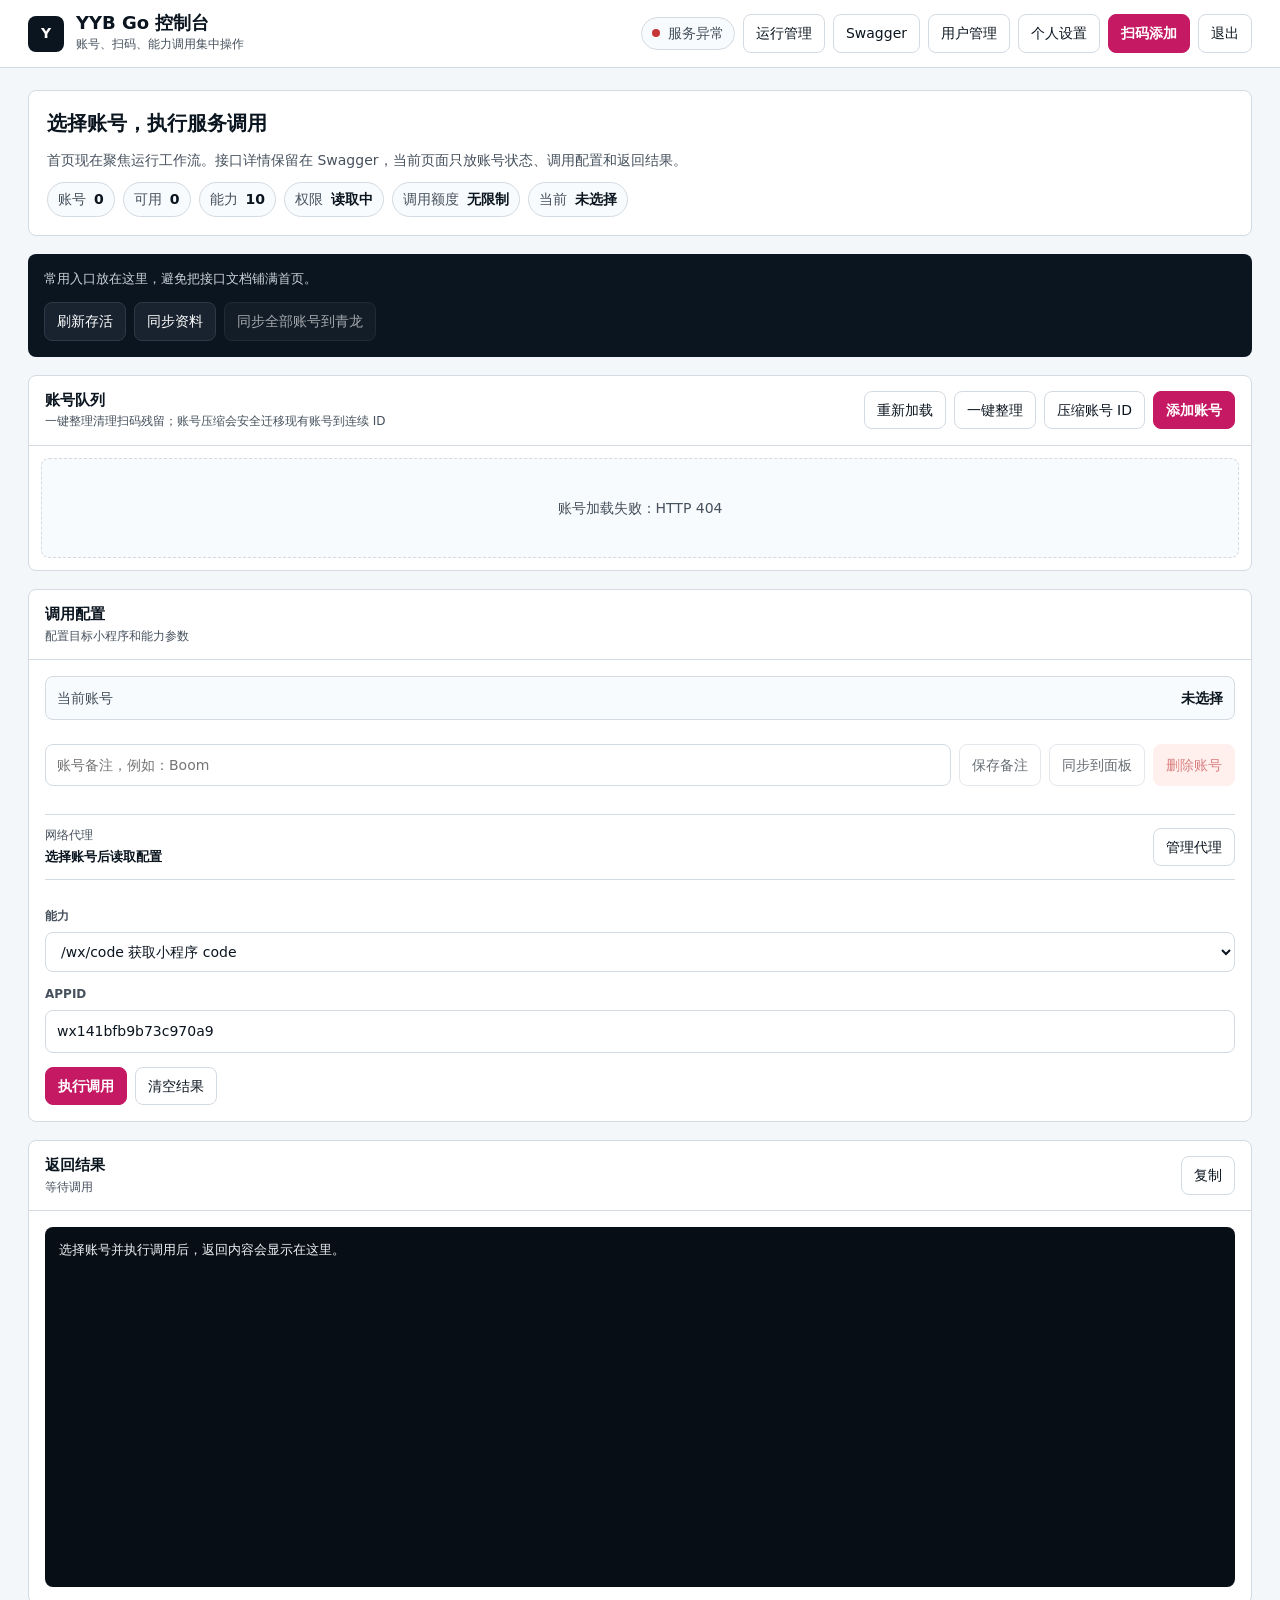
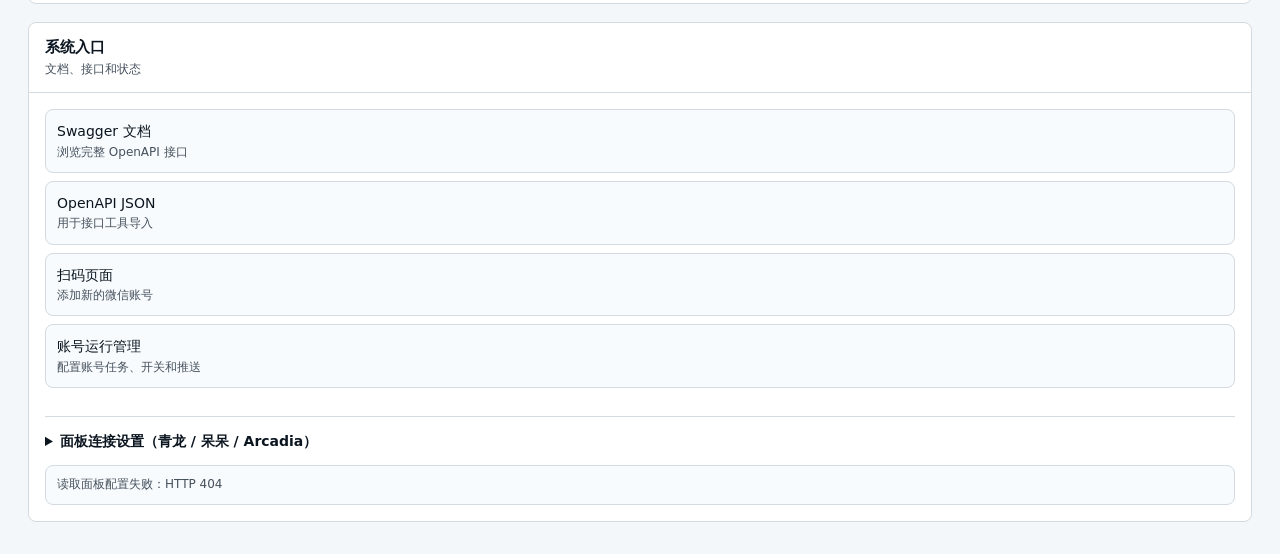
==== commit 46fbf2f1: "Merge remote-tracking branch 'upstream/main'" ====
--- a/resource/templates/index.html
+++ b/resource/templates/index.html
@@ -4,7 +4,7 @@
   <meta charset="UTF-8">
   <meta name="viewport" content="width=device-width, initial-scale=1.0">
   <title>工作台 - YYB Go</title>
-  <link rel="stylesheet" href="/static/css/platform.css?v=20260823-platform-nav2">
+  <link rel="stylesheet" href="/static/css/platform.css?v=20260824-push1">
   <style>
     :root {
       color-scheme: light;
@@ -770,10 +770,12 @@
         <div class="section-head">
           <div class="section-title">
             <h3>账号队列</h3>
-            <p>显示序号连续；内部 ID 保持不变，避免代理、会话和专属任务错绑</p>
+            <p>一键整理清理扫码残留；账号压缩会安全迁移现有账号到连续 ID</p>
           </div>
           <div class="panel-actions">
             <button class="btn secondary" id="reloadAccountsBtn" type="button">重新加载</button>
+            <button class="btn secondary" id="repairAccountsBtn" type="button" title="清理未完成扫码残留并释放空缺 ID">一键整理</button>
+            <button class="btn secondary" id="compactAccountsBtn" type="button" title="迁移现有账号到连续 ID，不删除账号">压缩账号 ID</button>
             <a class="btn primary" href="/scan">添加账号</a>
           </div>
         </div>
@@ -988,8 +990,7 @@
     }
 
     function accountNumber(account) {
-      const index = state.accounts.findIndex(item => item.openid === account?.openid);
-      return index >= 0 ? index + 1 : "-";
+      return account?.id ?? "-";
     }
 
     function statusText(status) {
@@ -1009,6 +1010,9 @@
       if (config.provider_profile_id) return `供应商代理${config.region_city ? ` · ${config.region_city}` : config.region_province ? ` · ${config.region_province}` : " · 全国"}`;
       if (config.mode === "static") return "静态代理";
       return "动态代理 API";
+    }
+    function proxyKeepaliveText(config) {
+      return config?.keepalive_supported === false ? "短效代理 · 不可保活" : "可参与保活";
     }
 
     function formatChecked(ts) {
@@ -1096,7 +1100,7 @@
               <span class="account-name">${escapeHTML(name)}</span>
               <span class="account-status ${cls}" title="${account.rescan_recommended ? "RefreshToken 已使用约 25 天，建议在失效前重新扫码" : ""}"><span class="status-dot"></span>${status}</span>
             </span>
-            <span class="account-meta" title="显示序号 ${number} · 内部 ID: ${escapeHTML(account.id)} · UIN: ${escapeHTML(account.uin ?? "-")} · ${escapeHTML(proxy)} · ${formatChecked(account.last_checked_at)}">账号 ${number} · ${escapeHTML(proxy)} · ${formatChecked(account.last_checked_at)}</span>
+			<span class="account-meta" title="账号 ID ${escapeHTML(number)} · UIN: ${escapeHTML(account.uin ?? "-")} · ${escapeHTML(proxy)} · ${escapeHTML(proxyKeepaliveText(state.proxyConfigs.get(String(account.id))))} · ${formatChecked(account.last_checked_at)}">账号 ID ${escapeHTML(number)} · ${escapeHTML(proxy)} · ${escapeHTML(proxyKeepaliveText(state.proxyConfigs.get(String(account.id))))} · ${formatChecked(account.last_checked_at)}</span>
             <span class="account-openid" title="OpenID: ${escapeHTML(account.openid)}">OpenID: ${escapeHTML(account.openid)}</span>
           </span>
         `;
@@ -1130,7 +1134,7 @@
         if (state.selectedOpenID !== openid) return;
 		state.proxyConfigs.set(String(account.id), config);
 		const prefix = account.status === "expired" ? "账号需重扫，配置已保留 · " : "";
-		$("accountProxyStatus").textContent = `${prefix}${proxyText(config)}${config.configured ? ` · ${config.proxy_type === "socks5" ? "SOCKS5" : "HTTP CONNECT"}` : ""}`;
+		$("accountProxyStatus").textContent = `${prefix}${proxyText(config)}${config.configured ? ` · ${config.proxy_type === "socks5" ? "SOCKS5" : "HTTP CONNECT"}` : ""}${config.keepalive_supported === false ? " · 短效代理，不可用于保活" : ""}`;
       } catch (error) {
         if (state.selectedOpenID === openid) $("accountProxyStatus").textContent = `读取失败：${error.message}`;
       }
@@ -1206,6 +1210,73 @@
       } catch (error) {
         $("accountStrip").innerHTML = `<div class="empty-state">账号加载失败：${escapeHTML(error.data?.detail || error.message)}</div>`;
         setActivity("账号列表加载失败");
+      }
+    }
+
+    async function repairAccounts() {
+      const button = $("repairAccountsBtn");
+      button.disabled = true;
+      button.textContent = "检查中";
+      try {
+        const preview = await api("POST", "/accounts/repair", { confirm: false });
+        const candidates = preview.candidates || [];
+        if (!candidates.length) {
+          setActivity("账号整理完成，没有发现未完成扫码残留");
+          return;
+        }
+        const ids = candidates.map(item => `ID ${item.id}`).join("、");
+        const confirmed = window.confirm(
+          `发现 ${candidates.length} 条未完成扫码残留：${ids}\n\n` +
+          `确认清理这些残留记录？\n` +
+          `正常账号、已过期账号和现有账号 ID 不会被重排。释放的 ID 会在下次成功扫码时自动复用。`
+        );
+        if (!confirmed) {
+          setActivity("已取消账号整理");
+          return;
+        }
+        button.textContent = "整理中";
+        const result = await api("POST", "/accounts/repair", { confirm: true });
+        await loadAccounts();
+        const skipped = result.skipped?.length || 0;
+        setActivity(`账号整理完成，清理 ${result.removed_count || 0} 条${skipped ? `，保留 ${skipped} 条` : ""}`);
+      } catch (error) {
+        setActivity(`账号整理失败：${error.data?.detail || error.message}`);
+      } finally {
+        button.disabled = false;
+        button.textContent = "一键整理";
+      }
+    }
+
+    async function compactAccounts() {
+      const button = $("compactAccountsBtn");
+      button.disabled = true;
+      button.textContent = "检查中";
+      try {
+        const preview = await api("POST", "/accounts/compact", { confirm: false });
+        const changes = preview.changes || [];
+        if (!changes.length) {
+          setActivity("账号 ID 已连续，无需迁移");
+          return;
+        }
+        const detail = changes.map(item => `${item.label}：ID ${item.old_id} → ${item.new_id}`).join("\n");
+        const confirmed = window.confirm(
+          `将迁移 ${changes.length} 个现有账号的 ID：\n\n${detail}\n\n` +
+          `账号内容、OpenID、代理、会话、备注和用户归属都会保留。\n` +
+          `确认执行？依赖旧 ID 的外部脚本环境变量会同步改写。`
+        );
+        if (!confirmed) {
+          setActivity("已取消账号 ID 压缩");
+          return;
+        }
+        button.textContent = "迁移中";
+        const result = await api("POST", "/accounts/compact", { confirm: true });
+        await loadAccounts();
+        setActivity(`账号 ID 压缩完成，迁移 ${result.changed_count || 0} 个${result.qinglong_synced ? "，青龙环境变量已同步" : ""}`);
+      } catch (error) {
+        setActivity(`账号 ID 压缩失败：${error.data?.detail || error.message}`);
+      } finally {
+        button.disabled = false;
+        button.textContent = "压缩账号 ID";
       }
     }
 
@@ -1478,6 +1549,8 @@
     }
 
     $("reloadAccountsBtn").addEventListener("click", loadAccounts);
+    $("repairAccountsBtn").addEventListener("click", repairAccounts);
+    $("compactAccountsBtn").addEventListener("click", compactAccounts);
     $("refreshAllBtn").addEventListener("click", refreshAll);
     $("resyncAllBtn").addEventListener("click", resyncAll);
     $("syncAllQingLongBtn").addEventListener("click", syncAllQingLong);
@@ -1509,6 +1582,6 @@
     loadQingLongConfig();
     setInterval(loadHealth, 15000);
   </script>
-  <script src="/static/js/platform.js?v=20260823-platform-nav2"></script>
+  <script src="/static/js/platform.js?v=20260824-push1"></script>
 </body>
 </html>
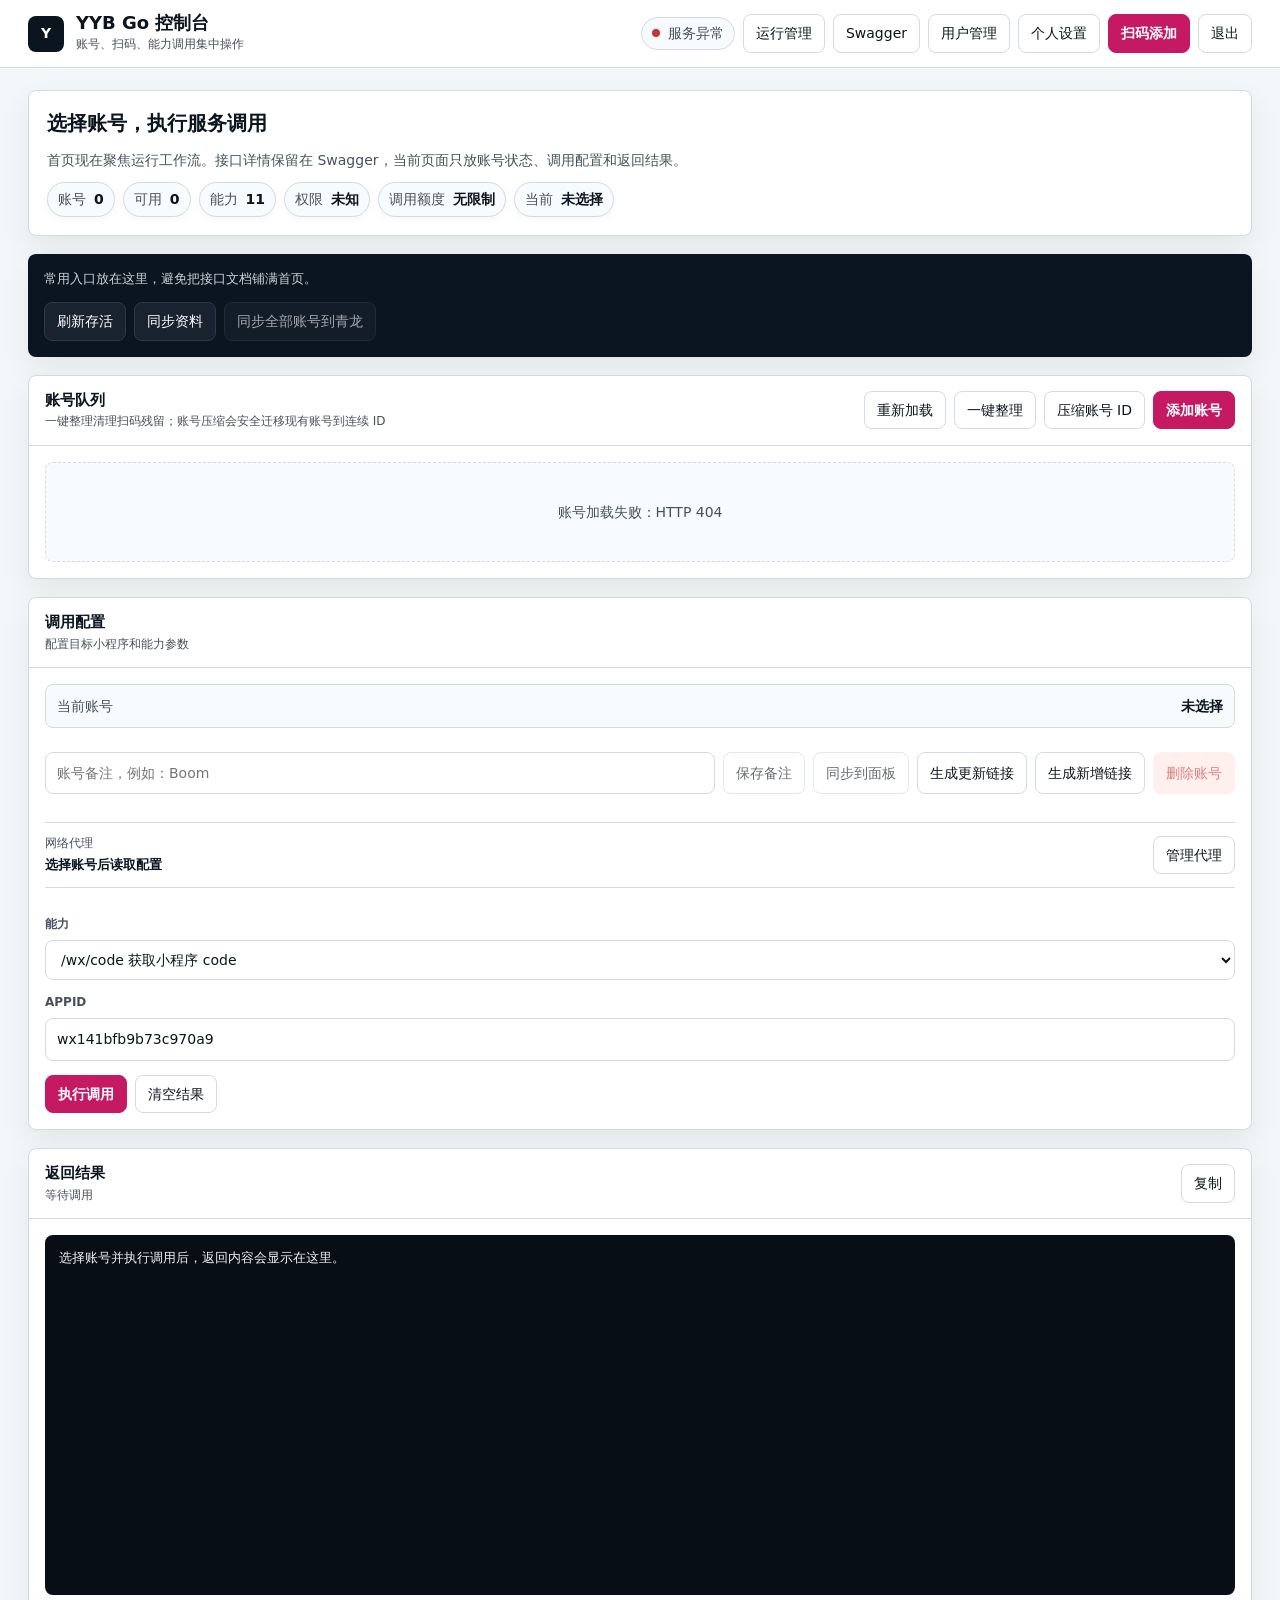
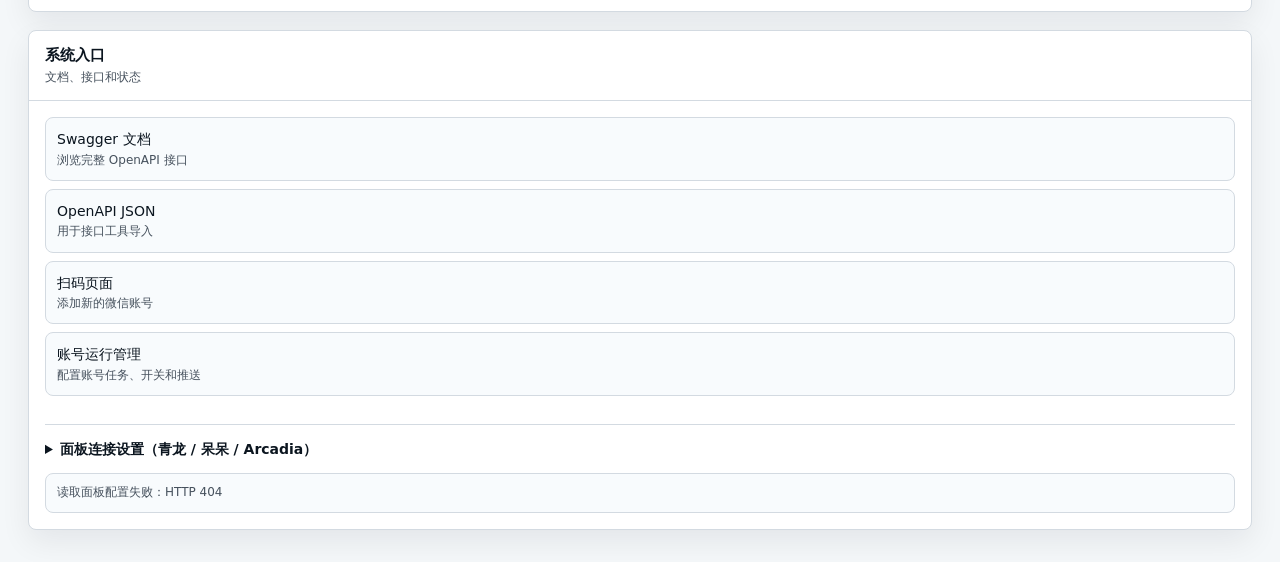
==== commit 57afa679: "Merge branch '525815266:main' into main" ====
--- a/resource/templates/index.html
+++ b/resource/templates/index.html
@@ -4,7 +4,7 @@
   <meta charset="UTF-8">
   <meta name="viewport" content="width=device-width, initial-scale=1.0">
   <title>工作台 - YYB Go</title>
-  <link rel="stylesheet" href="/static/css/platform.css?v=20260824-push1">
+  <link rel="stylesheet" href="/static/css/platform.css?v=20260921-ui">
   <style>
     :root {
       color-scheme: light;
@@ -348,17 +348,17 @@
       display: grid;
       grid-template-columns: repeat(auto-fill, minmax(230px, 1fr));
       gap: 10px;
-      max-height: 326px;
-      overflow-y: auto;
       align-content: start;
-      scrollbar-width: thin;
       min-height: 112px;
     }
 
     .account-card {
+      position: relative;
+      isolation: isolate;
+      overflow: hidden;
       width: 100%;
       min-width: 0;
-      min-height: 88px;
+      min-height: 148px;
       padding: 10px;
       border: 1px solid var(--line);
       border-radius: var(--radius);
@@ -369,7 +369,112 @@
       grid-template-columns: 36px minmax(0, 1fr);
       gap: 9px;
       align-items: start;
-      transition: background 160ms ease, border-color 160ms ease;
+      transition: background 180ms cubic-bezier(0.25, 1, 0.5, 1), border-color 180ms cubic-bezier(0.25, 1, 0.5, 1), box-shadow 180ms cubic-bezier(0.25, 1, 0.5, 1);
+    }
+
+    .account-card.alive {
+      border-color: oklch(0.84 0.055 145);
+      background: oklch(0.985 0.008 145);
+    }
+
+    .account-card.alive .account-status {
+      color: oklch(0.43 0.12 145);
+      font-weight: 680;
+    }
+
+    .account-card.warning {
+      border-color: oklch(0.84 0.07 82);
+      background: oklch(0.985 0.014 82);
+    }
+
+    .account-card.warning .account-status {
+      color: oklch(0.47 0.11 72);
+      font-weight: 680;
+    }
+
+    .account-card.expired {
+      border-color: oklch(0.78 0.025 20);
+      background: oklch(0.94 0.008 20);
+      box-shadow: inset 0 0 0 1px oklch(0.74 0.03 20 / 0.22);
+    }
+
+    .account-card.expired .avatar,
+    .account-card.expired .account-main {
+      opacity: 0.58;
+      filter: grayscale(0.88) saturate(0.35);
+      transition: opacity 420ms cubic-bezier(0.25, 1, 0.5, 1), filter 420ms cubic-bezier(0.25, 1, 0.5, 1);
+    }
+
+    .account-card.expired .account-status {
+      color: oklch(0.42 0.12 24);
+      font-weight: 760;
+    }
+
+    .account-card.expired::after {
+      content: attr(data-state-label);
+      position: absolute;
+      right: 14px;
+      top: 55px;
+      z-index: 2;
+      padding: 4px 10px 3px;
+      border: 3px double oklch(0.49 0.19 24 / 0.72);
+      border-radius: 4px;
+      color: oklch(0.45 0.2 24 / 0.76);
+      background: oklch(0.97 0.02 24 / 0.48);
+      box-shadow: 0 0 0 1px oklch(0.99 0 0 / 0.5), 0 2px 8px oklch(0.35 0.12 24 / 0.12);
+      font-size: 17px;
+      font-weight: 900;
+      letter-spacing: 0.16em;
+      line-height: 1.1;
+      text-indent: 0.16em;
+      transform: rotate(-13deg);
+      pointer-events: none;
+    }
+
+    .account-card.expired.expired-alert {
+      animation: expired-neon-alert 2.35s cubic-bezier(0.22, 1, 0.36, 1);
+    }
+
+    .account-card.expired.expired-alert::after {
+      animation: expired-stamp-in 720ms cubic-bezier(0.16, 1, 0.3, 1) 260ms both;
+    }
+
+    .account-card.expired.expired-alert .avatar,
+    .account-card.expired.expired-alert .account-main {
+      animation: expired-content-dim 2.35s cubic-bezier(0.22, 1, 0.36, 1);
+    }
+
+    @keyframes expired-neon-alert {
+      0%, 22% {
+        border-color: oklch(0.61 0.24 24);
+        background: oklch(0.965 0.04 24);
+        box-shadow: 0 0 0 2px oklch(0.68 0.25 24 / 0.34), 0 0 22px oklch(0.61 0.25 24 / 0.56), inset 0 0 18px oklch(0.65 0.19 24 / 0.12);
+      }
+      38% {
+        border-color: oklch(0.78 0.08 24);
+        box-shadow: 0 0 0 1px oklch(0.68 0.21 24 / 0.18), 0 0 7px oklch(0.61 0.25 24 / 0.2);
+      }
+      52% {
+        border-color: oklch(0.62 0.21 24);
+        background: oklch(0.965 0.026 24);
+        box-shadow: 0 0 0 2px oklch(0.68 0.22 24 / 0.24), 0 0 15px oklch(0.61 0.23 24 / 0.34);
+      }
+      100% {
+        border-color: oklch(0.78 0.025 20);
+        background: oklch(0.94 0.008 20);
+        box-shadow: inset 0 0 0 1px oklch(0.74 0.03 20 / 0.22);
+      }
+    }
+
+    @keyframes expired-stamp-in {
+      0% { opacity: 0; transform: rotate(-13deg) scale(1.42); filter: blur(2px); }
+      54% { opacity: 0.96; transform: rotate(-13deg) scale(0.96); filter: blur(0); }
+      100% { opacity: 1; transform: rotate(-13deg) scale(1); filter: blur(0); }
+    }
+
+    @keyframes expired-content-dim {
+      0%, 32% { opacity: 0.92; filter: grayscale(0.15) saturate(0.9); }
+      100% { opacity: 0.58; filter: grayscale(0.88) saturate(0.35); }
     }
 
     .account-card:hover {
@@ -377,9 +482,20 @@
       border-color: oklch(0.78 0.035 190);
     }
 
+    .account-card.expired:hover {
+      background: oklch(0.955 0.01 20);
+      border-color: oklch(0.69 0.08 24);
+    }
+
     .account-card.selected {
       background: var(--accent-soft);
       border-color: var(--accent);
+    }
+
+    .account-card.expired.selected {
+      background: oklch(0.94 0.012 20);
+      border-color: oklch(0.58 0.15 24);
+      box-shadow: 0 0 0 2px oklch(0.68 0.16 24 / 0.2), inset 0 0 0 1px oklch(0.74 0.04 20 / 0.24);
     }
 
     .avatar {
@@ -434,6 +550,18 @@
       flex: 0 0 auto;
     }
 
+    .account-confirm-actions {
+      display: inline-flex;
+      gap: 4px;
+      margin-left: 6px;
+    }
+
+    .account-confirm-actions .btn {
+      min-height: 24px;
+      padding: 2px 7px;
+      font-size: 11px;
+    }
+
     .account-meta {
       color: var(--faint);
       font-size: 12px;
@@ -585,6 +713,14 @@
       color: var(--faint);
       font-size: 11px;
     }
+
+    .account-lifecycle { display:grid; gap:4px; margin-top:3px; }
+    .lifecycle-row { display:grid; grid-template-columns:64px minmax(0,1fr) auto; align-items:center; gap:6px; color:var(--muted); font-size:10px; line-height:1.2; }
+    .lifecycle-label { white-space:nowrap; }
+    .lifecycle-track { height:5px; overflow:hidden; border-radius:999px; background:var(--surface-strong); }
+    .lifecycle-track span { display:block; height:100%; border-radius:inherit; background:var(--lifecycle-color,#29934a); transition:width 180ms ease,background-color 180ms ease; }
+    .lifecycle-value { min-width:72px; text-align:right; color:var(--faint); white-space:nowrap; font-variant-numeric:tabular-nums; }
+    .lifecycle-note { color:var(--faint); font-size:10px; }
 
     .result-panel .panel-body {
       gap: 10px;
@@ -650,6 +786,79 @@
       display: none !important;
     }
 
+    dialog.link-dialog {
+      width: min(560px, calc(100vw - 32px));
+      max-width: 560px;
+      padding: 0;
+      border: 1px solid var(--line);
+      border-radius: 16px;
+      background: var(--bg);
+      color: var(--ink);
+      box-shadow: 0 24px 70px oklch(0.18 0.04 210 / 0.24);
+    }
+
+    dialog.link-dialog::backdrop {
+      background: oklch(0.18 0.04 210 / 0.48);
+      backdrop-filter: blur(2px);
+    }
+
+    .link-dialog-body { padding: 22px; }
+    .link-dialog-head { display:flex; align-items:flex-start; justify-content:space-between; gap:16px; margin-bottom:16px; }
+    .link-dialog-head h2 { margin:0; font-size:18px; line-height:1.25; }
+    .link-dialog-head p { margin:5px 0 0; color:var(--muted); font-size:12px; line-height:1.5; }
+    .link-dialog-close { min-width:34px; min-height:34px; padding:4px; border:1px solid var(--line); border-radius:var(--radius); background:transparent; color:var(--muted); font-size:20px; line-height:1; cursor:pointer; }
+    .link-dialog-close:hover { background:var(--surface-strong); color:var(--ink); }
+    .link-dialog-close:focus-visible { outline:3px solid oklch(0.82 0.08 190); outline-offset:2px; }
+    .link-dialog-url { display:flex; gap:8px; align-items:stretch; }
+    .link-dialog-url .input { min-width:0; flex:1; font-family:ui-monospace,SFMono-Regular,Consolas,monospace; font-size:12px; }
+    .link-dialog-meta { margin-top:10px; color:var(--muted); font-size:12px; line-height:1.5; overflow-wrap:anywhere; }
+    .link-dialog-footnote { margin:14px 0 0; color:var(--muted); font-size:12px; line-height:1.55; }
+    .link-dialog-existing { margin:0 0 14px; padding:10px 12px; border:1px solid oklch(0.86 0.07 75); border-radius:var(--radius); background:oklch(0.98 0.02 90); }
+    .link-dialog-existing-row { display:flex; align-items:center; justify-content:space-between; gap:10px; padding:8px 0; border-top:1px solid oklch(0.91 0.04 85); font-size:12px; }
+    .link-dialog-existing-row:first-child { border-top:0; }
+    .link-dialog-existing-row .inline-actions { margin:0; }
+    .link-dialog-existing-row .btn { padding:6px 8px; font-size:12px; }
+    @media (max-width:520px) { .link-dialog-body { padding:18px; } .link-dialog-url { flex-direction:column; } .link-dialog-url .btn { width:100%; } .link-dialog-existing-row { align-items:flex-start; flex-direction:column; } }
+
+    /* A little elevation and motion makes the account queue feel interactive
+       without turning a dense operations screen into a marketing surface. */
+    .account-band,
+    .panel,
+    .summary,
+    .quick-actions {
+      box-shadow: 0 12px 30px oklch(0.18 0.025 252 / 0.07);
+    }
+
+    .account-strip {
+      padding: 16px;
+      gap: 12px;
+    }
+
+    .account-card {
+      min-height: 156px;
+      padding: 13px;
+      border-radius: 11px;
+      box-shadow: 0 5px 14px oklch(0.18 0.025 252 / 0.045);
+      transition: background 180ms cubic-bezier(0.25, 1, 0.5, 1), border-color 180ms cubic-bezier(0.25, 1, 0.5, 1), box-shadow 180ms cubic-bezier(0.25, 1, 0.5, 1), transform 180ms cubic-bezier(0.25, 1, 0.5, 1);
+    }
+
+    .account-card:hover {
+      transform: translateY(-2px);
+      box-shadow: 0 10px 22px oklch(0.18 0.025 252 / 0.1);
+    }
+
+    .account-card.selected {
+      box-shadow: 0 0 0 2px var(--accent), 0 10px 24px oklch(0.44 0.112 190 / 0.14);
+    }
+
+    .avatar {
+      box-shadow: 0 0 0 4px oklch(1 0 0 / 0.68);
+    }
+
+    .stat-chip {
+      box-shadow: 0 2px 8px oklch(0.18 0.025 252 / 0.04);
+    }
+
     @media (max-width: 1360px) {
       .overview,
       .work-grid {
@@ -706,7 +915,16 @@
 
       .account-strip {
         grid-template-columns: minmax(0, 1fr);
-        max-height: 438px;
+        /* Let the queue grow with its cards; clipping here hides later cards
+           behind the following workspace on mobile. */
+        max-height: none;
+        overflow: visible;
+      }
+
+      .account-card.expired::after {
+        right: 18px;
+        top: 58px;
+        font-size: 16px;
       }
     }
 
@@ -717,6 +935,21 @@
         scroll-behavior: auto !important;
         transition-duration: 1ms !important;
         animation-duration: 1ms !important;
+        animation-delay: 0ms !important;
+        animation-iteration-count: 1 !important;
+      }
+
+      .account-card.expired.expired-alert {
+        animation: none !important;
+      }
+
+      .account-card.expired.expired-alert::after {
+        animation: none !important;
+      }
+
+      .account-card.expired.expired-alert .avatar,
+      .account-card.expired.expired-alert .account-main {
+        animation: none !important;
       }
     }
   </style>
@@ -735,7 +968,7 @@
         <span class="status-pill" id="healthPill"><span class="status-dot"></span><span>检测服务中</span></span>
         <a class="btn secondary" href="/runs">运行管理</a>
         <a class="btn secondary" href="/docs/index.html">Swagger</a>
-        <a class="btn secondary" href="/users">用户管理</a>
+        <a class="btn secondary" id="usersNav" href="/users">用户管理</a>
         <a class="btn secondary" href="/settings">个人设置</a>
         <a class="btn primary" href="/scan">扫码添加</a>
         <button class="btn secondary" id="logoutBtn" type="button" title="退出登录">退出</button>
@@ -801,6 +1034,8 @@
               <input class="input" id="accountRemarkInput" maxlength="80" placeholder="账号备注，例如：Boom">
               <button class="btn secondary" id="saveRemarkBtn" type="button">保存备注</button>
               <button class="btn secondary" id="syncQingLongBtn" type="button">同步到面板</button>
+              <button class="btn secondary" id="updateAccountLinkBtn" type="button" title="生成只能更新当前账号的一次性扫码链接">生成更新链接</button>
+              <button class="btn secondary" id="addAccountLinkBtn" type="button" title="生成只能录入新 YYB 账号的一次性扫码链接">生成新增链接</button>
               <button class="btn danger" id="deleteAccountBtn" type="button">删除账号</button>
             </div>
             <div class="proxy-summary">
@@ -916,12 +1151,52 @@
                 </div>
               </div>
             </details>
+            <div class="log-line" id="panelAdminNote" hidden>面板连接由管理员统一配置；扫码成功后会自动同步到已配置的面板。</div>
             <div class="log-line" id="activityLine">尚未执行操作</div>
           </div>
         </aside>
       </section>
     </main>
   </div>
+
+  <dialog class="link-dialog" id="accountLinkDialog" aria-labelledby="accountLinkDialogTitle">
+    <div class="link-dialog-body">
+      <div class="link-dialog-head">
+        <div>
+          <h2 id="accountLinkDialogTitle">生成扫码链接</h2>
+          <p id="accountLinkDialogDescription">链接只可使用一次，生成后请直接交给授权人。</p>
+        </div>
+        <button class="link-dialog-close" id="accountLinkDialogClose" type="button" aria-label="关闭">×</button>
+      </div>
+      <form id="accountLinkConfigPane">
+        <div class="field">
+          <label for="accountLinkTTL">链接有效期（分钟）</label>
+          <input class="input" id="accountLinkTTL" type="number" min="1" max="10080" step="1" inputmode="numeric">
+          <span class="field-note">范围 1 到 10080 分钟。二维码刷新不会消耗链接有效期。</span>
+        </div>
+        <div class="inline-actions" style="margin-top:16px">
+          <button class="btn secondary" id="accountLinkCancelBtn" type="button">取消</button>
+          <button class="btn primary" id="accountLinkGenerateBtn" type="submit">生成链接</button>
+        </div>
+      </form>
+      <section id="accountLinkExistingPane" class="link-dialog-existing" hidden>
+        <div class="link-dialog-meta" id="accountLinkExistingSummary"></div>
+        <div id="accountLinkExistingList"></div>
+      </section>
+      <section id="accountLinkResultPane" hidden>
+        <div class="link-dialog-url">
+          <input class="input" id="accountLinkURL" type="url" readonly aria-label="一次性授权链接">
+          <button class="btn secondary" id="accountLinkCopyBtn" type="button">复制链接</button>
+        </div>
+        <div class="link-dialog-meta" id="accountLinkExpiry"></div>
+        <div class="inline-actions" style="margin-top:16px">
+          <a class="btn primary" id="accountLinkOpenBtn" href="#" target="_blank" rel="noopener">打开链接</a>
+          <button class="btn secondary" id="accountLinkDoneBtn" type="button">完成</button>
+        </div>
+        <p class="link-dialog-footnote">请勿公开转发或保存二维码。链接在有效期结束或成功授权后立即失效。</p>
+      </section>
+    </div>
+  </dialog>
 
   <script>
     const state = {
@@ -930,6 +1205,7 @@
         { name: "getCode", label: "/wx/code 获取小程序 code", route: "/wx/code", requiresAppID: true },
         { name: "getUserInfo", label: "/wx/getuserinfo 用户信息", route: "/wx/getuserinfo", requiresAppID: false },
         { name: "encryptKey", label: "/wx/encryptkey 加密能力转发", route: "/wx/encryptkey", requiresAppID: true, needsPayload: true },
+        { name: "latestUserKey", label: "/wx/getlatestuserkey 用户最新加密密钥", route: "/wx/getlatestuserkey", requiresAppID: true, needsPayload: true },
         { name: "getPhoneNumber", label: "/wx/getphonenumber 手机号", route: "/wx/getphonenumber", requiresAppID: true },
         { name: "cloud", label: "/wx/cloud 云函数", route: "/wx/cloud", requiresAppID: true, needsPayload: true },
         { name: "qrcodeauth", label: "/wx/qrcodeauth 二维码授权", route: "/wx/qrcodeauth", requiresAppID: false, requiresAccount: false },
@@ -938,9 +1214,10 @@
         { name: "appmsglike", label: "/wx/appmsglike 文章点赞", route: "/wx/appmsglike", requiresAppID: true, needsPayload: true },
         { name: "oauth", label: "/wx/oauth 公众号授权", route: "/wx/oauth", requiresAppID: true }
       ],
-	  proxyConfigs: new Map(),
+      proxyConfigs: new Map(),
       selectedOpenID: "",
-      lastResult: ""
+      lastResult: "",
+      expiredIntroPlayed: false
     };
 
     const $ = id => document.getElementById(id);
@@ -957,6 +1234,47 @@
         .replaceAll(">", "&gt;")
         .replaceAll('"', "&quot;")
         .replaceAll("'", "&#039;");
+    }
+
+    async function copyText(value, fallbackInput = null) {
+      const text = String(value ?? "");
+      if (!text) throw new Error("empty text");
+      if (window.isSecureContext && navigator.clipboard?.writeText) {
+        try {
+          await navigator.clipboard.writeText(text);
+          return true;
+        } catch {
+          // Continue with the legacy browser fallback below.
+        }
+      }
+      let input = fallbackInput;
+      let temporary = false;
+      if (!input) {
+        input = document.createElement("textarea");
+        temporary = true;
+        input.setAttribute("readonly", "");
+        input.style.position = "fixed";
+        input.style.left = "-9999px";
+        input.style.top = "0";
+        input.style.opacity = "0";
+        input.value = text;
+        document.body.appendChild(input);
+      } else if ("value" in input) {
+        input.value = text;
+      }
+      input.focus();
+      input.select();
+      input.setSelectionRange(0, text.length);
+      let copied = false;
+      try {
+        copied = document.execCommand("copy");
+      } catch {
+        copied = false;
+      }
+      if (temporary && copied) input.remove();
+      if (temporary && !copied) setTimeout(() => input.remove(), 15000);
+      if (!copied) throw new Error("clipboard unavailable");
+      return true;
     }
 
     async function api(method, url, body) {
@@ -985,6 +1303,22 @@
       return isEnvelope ? data.data : data;
     }
 
+    async function applyRoleVisibility() {
+      try {
+        const session = await api("GET", "/api/auth/me");
+        const isAdmin = session?.auth_enabled === false || session?.user?.role === "admin";
+        $("currentRoleText").textContent = isAdmin ? "管理员" : "普通用户";
+        ["usersNav", "syncAllQingLongBtn", "repairAccountsBtn", "compactAccountsBtn"].forEach(id => {
+          const element = $(id);
+          if (element) element.hidden = !isAdmin;
+        });
+        $("qingLongSettings").hidden = !isAdmin;
+        $("panelAdminNote").hidden = isAdmin;
+      } catch {
+        $("currentRoleText").textContent = "未知";
+      }
+    }
+
     function accountName(account) {
       return account.remark || account.nickname || account.alias || account.openid || "未命名账号";
     }
@@ -1020,6 +1354,43 @@
       const date = new Date(ts * 1000);
       const pad = n => String(n).padStart(2, "0");
       return `${pad(date.getMonth() + 1)}-${pad(date.getDate())} ${pad(date.getHours())}:${pad(date.getMinutes())}`;
+    }
+
+    function lifecycleDuration(seconds) {
+      if (!Number.isFinite(seconds) || seconds <= 0) return "未记录";
+      const days = Math.floor(seconds / 86400);
+      const hours = Math.floor((seconds % 86400) / 3600);
+      if (days > 0) return `${days}天${hours}小时`;
+      const minutes = Math.max(0, Math.floor(seconds / 60));
+      if (hours > 0) return `${hours}小时${minutes}分钟`;
+      return `${minutes}分钟`;
+    }
+
+    function lifecycleColor(ratio) {
+      const value = Math.max(0, Math.min(1, Number(ratio) || 0));
+      // Keep the lifecycle ramp continuous: red at expiry, vivid yellow in
+      // the middle, and green while there is plenty of time left.
+      const hue = 8 + value * 112;
+      return `hsl(${Math.round(hue)} 78% 42%)`;
+    }
+
+    function lifecycleMarkup(account) {
+      const now = Math.floor(Date.now() / 1000);
+      const observed = Number(account.refresh_token_observed_at || 0);
+      const scanWindow = 30 * 86400;
+      const scanRemaining = observed ? Math.max(0, scanWindow - (now - observed)) : 0;
+      const scanRatio = observed ? Math.min(100, Math.max(0, scanRemaining / scanWindow * 100)) : 0;
+      const expiresAt = Number(account.credential_expires_at || 0);
+      const expiresIn = Number(account.credential_expires_in || 7200);
+      const autoRemaining = expiresAt ? Math.max(0, expiresAt - now) : 0;
+      const autoRatio = expiresAt ? Math.min(100, Math.max(0, autoRemaining / expiresIn * 100)) : 0;
+      const scanClass = !observed || scanRemaining <= 0 ? "expired" : scanRemaining < 5 * 86400 ? "warn" : "scan";
+      const autoClass = !expiresAt || autoRemaining <= 0 ? "expired" : autoRemaining < 15 * 60 ? "warn" : "";
+      return `<span class="account-lifecycle" aria-label="账号有效期">
+        <span class="lifecycle-row ${autoClass}"><span class="lifecycle-label">保活凭据</span><span class="lifecycle-track"><span style="--lifecycle-color:${lifecycleColor(autoRatio / 100)};width:${autoRatio.toFixed(1)}%"></span></span><span class="lifecycle-value">${expiresAt ? lifecycleDuration(autoRemaining) : "未记录"}</span></span>
+        <span class="lifecycle-row ${scanClass}"><span class="lifecycle-label">扫码 30天</span><span class="lifecycle-track"><span style="--lifecycle-color:${lifecycleColor(scanRatio / 100)};width:${scanRatio.toFixed(1)}%"></span></span><span class="lifecycle-value">${observed ? lifecycleDuration(scanRemaining) : "未记录"}</span></span>
+        <span class="lifecycle-note">${observed ? `扫码 ${formatChecked(observed)}` : "扫码时间未记录"}${account.credential_expires_at ? ` · 到期 ${formatChecked(account.credential_expires_at)}` : ""}</span>
+      </span>`;
     }
 
     function setActivity(message) {
@@ -1078,18 +1449,22 @@
       }
 
       strip.innerHTML = "";
+      const playExpiredIntro = !state.expiredIntroPlayed;
       for (const account of state.accounts) {
         const name = accountName(account);
 		const proxy = proxyText(state.proxyConfigs.get(String(account.id)));
-        const cls = account.rescan_recommended ? "warning" : statusClass(account.status);
-        const status = account.rescan_recommended ? "建议重扫" : statusText(account.status);
+        const isExpired = account.status === "expired";
+        const cls = isExpired ? "expired" : account.rescan_recommended ? "warning" : statusClass(account.status);
+        const status = isExpired ? "已失效" : account.rescan_recommended ? "建议重扫" : statusText(account.status);
+        const pendingConfirmation = account.status !== "alive" && account.status !== "expired";
         const button = document.createElement("button");
         button.type = "button";
-        button.className = "account-card";
+        button.className = `account-card ${cls}${isExpired && playExpiredIntro ? " expired-alert" : ""}`;
         button.dataset.openid = account.openid;
+        if (isExpired) button.dataset.stateLabel = "已失效";
         button.setAttribute("aria-pressed", "false");
         const number = accountNumber(account);
-        button.setAttribute("aria-label", `选择账号 ${number}，${name}`);
+        button.setAttribute("aria-label", `选择账号 ${number}，${name}，状态：${status}`);
         button.innerHTML = `
           <span class="avatar">
             <img alt="" src="/accounts/avatar?ref=${encodeURIComponent(account.openid)}">
@@ -1098,10 +1473,11 @@
           <span class="account-main">
             <span class="account-header">
               <span class="account-name">${escapeHTML(name)}</span>
-              <span class="account-status ${cls}" title="${account.rescan_recommended ? "RefreshToken 已使用约 25 天，建议在失效前重新扫码" : ""}"><span class="status-dot"></span>${status}</span>
+              <span class="account-status ${cls}" title="${account.rescan_recommended ? "RefreshToken 已使用约 25 天，建议在失效前重新扫码" : ""}"><span class="status-dot"></span>${status}${pendingConfirmation ? `<span class="account-confirm-actions"><button type="button" class="btn small" data-confirm-status="alive">仍有效</button><button type="button" class="btn small danger" data-confirm-status="expired">已失效</button></span>` : ""}</span>
             </span>
 			<span class="account-meta" title="账号 ID ${escapeHTML(number)} · UIN: ${escapeHTML(account.uin ?? "-")} · ${escapeHTML(proxy)} · ${escapeHTML(proxyKeepaliveText(state.proxyConfigs.get(String(account.id))))} · ${formatChecked(account.last_checked_at)}">账号 ID ${escapeHTML(number)} · ${escapeHTML(proxy)} · ${escapeHTML(proxyKeepaliveText(state.proxyConfigs.get(String(account.id))))} · ${formatChecked(account.last_checked_at)}</span>
             <span class="account-openid" title="OpenID: ${escapeHTML(account.openid)}">OpenID: ${escapeHTML(account.openid)}</span>
+            ${lifecycleMarkup(account)}
           </span>
         `;
         button.querySelector("img").addEventListener("error", event => {
@@ -1115,8 +1491,25 @@
           loadAccountProxySummary();
           setActivity(`已选择账号：${name}`);
         });
+        button.querySelectorAll("[data-confirm-status]").forEach(action => action.addEventListener("click", async event => {
+          event.stopPropagation();
+          const status = action.dataset.confirmStatus;
+          if (status === "expired" && !confirm(`确认将账号 ${number} 标记为已失效，并从青龙移除？`)) return;
+          action.disabled = true;
+          try {
+            const result = await api("POST", "/accounts/status", { ref: String(account.id), status });
+            const index = state.accounts.findIndex(item => item.id === account.id);
+            if (index >= 0) state.accounts[index] = result.account;
+            renderAccounts();
+            setActivity(status === "expired" ? `账号 ${number} 已标记失效，青龙关联已清理` : `账号 ${number} 已确认仍有效`);
+          } catch (error) {
+            action.disabled = false;
+            setActivity(`账号状态更新失败：${error.message}`);
+          }
+        }));
         strip.appendChild(button);
       }
+      state.expiredIntroPlayed = true;
       renderStats();
       loadAccountProxySummary();
     }
@@ -1366,6 +1759,99 @@
       }
     }
 
+    let pendingAccountLinkKind = "";
+
+    function openAccountLinkDialog(kind) {
+      const account = getSelectedAccount();
+      if (!account) return;
+      const defaultMinutes = kind === "update" ? 10 : 30;
+      pendingAccountLinkKind = kind;
+      $("accountLinkDialogTitle").textContent = kind === "update" ? "生成更新链接" : "生成新增链接";
+      $("accountLinkDialogDescription").textContent = kind === "update" ? `仅限 ${account.remark || account.nickname || `账号 ${account.id}`} 扫码更新` : "可扫码添加任意未录入的 YYB 账号";
+      $("accountLinkTTL").value = String(defaultMinutes);
+      $("accountLinkConfigPane").hidden = false;
+      $("accountLinkExistingPane").hidden = true;
+      $("accountLinkResultPane").hidden = true;
+      const dialog = $("accountLinkDialog");
+      if (typeof dialog.showModal === "function") dialog.showModal();
+      else dialog.setAttribute("open", "");
+      requestAnimationFrame(() => $("accountLinkTTL").focus());
+    }
+
+    function closeAccountLinkDialog() {
+      const dialog = $("accountLinkDialog");
+      if (dialog.open && typeof dialog.close === "function") dialog.close();
+      else dialog.removeAttribute("open");
+      pendingAccountLinkKind = "";
+    }
+
+    async function createAccountLink() {
+      const kind = pendingAccountLinkKind;
+      const account = getSelectedAccount();
+      if (!kind || !account) return;
+      const minutes = Number($("accountLinkTTL").value);
+      if (!Number.isInteger(minutes) || minutes < 1 || minutes > 10080) {
+        $("accountLinkTTL").setCustomValidity("请输入 1 到 10080 分钟之间的整数");
+        $("accountLinkTTL").reportValidity();
+        return;
+      }
+      $("accountLinkTTL").setCustomValidity("");
+      const button = $("accountLinkGenerateBtn");
+      button.disabled = true;
+      button.textContent = "正在生成";
+      try {
+        const result = await api("POST", "/api/account-links", { kind, ref: String(account.id), ttl_seconds: minutes * 60 });
+        let copied = true;
+        try { await copyText(result.url, $("accountLinkURL")); } catch { copied = false; }
+        const label = kind === "update" ? "更新链接" : "新增链接";
+        setActivity(`${label}已生成 · ${Math.ceil((result.expires_at - Math.floor(Date.now() / 1000)) / 60)} 分钟有效${copied ? "，已复制" : "，链接已选中，请按 Ctrl+C"}`);
+        $("accountLinkDialogTitle").textContent = `${label}已生成`;
+        $("accountLinkDialogDescription").textContent = "链接已复制到剪贴板，也可以在下方再次复制或打开。";
+        $("accountLinkConfigPane").hidden = true;
+        $("accountLinkResultPane").hidden = false;
+        $("accountLinkURL").value = result.url;
+        $("accountLinkOpenBtn").href = result.url;
+        $("accountLinkExpiry").textContent = `有效期至 ${new Date(result.expires_at * 1000).toLocaleString()}。成功授权后链接立即失效。`;
+        renderExistingAccountLinks(result.existing || []);
+        requestAnimationFrame(() => $("accountLinkCopyBtn").focus());
+      } catch (error) {
+        const existing = error.status === 409 && Array.isArray(error.data?.existing)
+          ? error.data.existing : [];
+        if (existing.length) {
+          $("accountLinkDialogTitle").textContent = "已有未消费链接，未创建新链接";
+          $("accountLinkDialogDescription").textContent = "为避免重复占用资源，本次请求已在生成前拦截。请直接使用现有链接，或先作废后再生成。";
+          $("accountLinkExistingPane").hidden = false;
+          $("accountLinkResultPane").hidden = true;
+          renderExistingAccountLinks(existing, true);
+          setActivity(`已有 ${existing.length} 条未消费链接，本次未创建新链接`);
+        } else {
+          setActivity(`${kind === "update" ? "更新" : "新增"}链接生成失败：${error.message}`);
+        }
+      } finally {
+        button.disabled = false;
+        button.textContent = "生成链接";
+      }
+    }
+
+    function renderExistingAccountLinks(items, blocked = false) {
+      const pane = $("accountLinkExistingPane");
+      if (!items.length) { pane.hidden = true; return; }
+      pane.hidden = false;
+      $("accountLinkExistingSummary").textContent = blocked
+        ? `已拦截：该账号已有 ${items.length} 条未消费链接。使用现有链接，或作废后再生成。`
+        : `该账号已有 ${items.length} 条未消费链接。`;
+      $("accountLinkExistingList").innerHTML = items.map(item => `<div class="link-dialog-existing-row"><span>链接 ${item.id} · 有效期至 ${new Date(item.expires_at * 1000).toLocaleString()}</span><span class="inline-actions"><button class="btn secondary" type="button" data-existing-copy="${item.id}">复制</button><a class="btn secondary" href="${item.url || '#'}" target="_blank" rel="noopener">打开</a><button class="btn secondary" type="button" data-existing-revoke="${item.id}">作废</button></span></div>`).join("");
+      $("accountLinkExistingList").querySelectorAll("[data-existing-copy]").forEach(button => button.onclick = async () => { const item = items.find(entry => String(entry.id) === button.dataset.existingCopy); if (!item?.url) return; try { await copyText(item.url); button.textContent = "已复制"; setTimeout(() => { button.textContent = "复制"; }, 1600); } catch { setActivity("链接已选中，请按 Ctrl+C 完成复制"); } });
+      $("accountLinkExistingList").querySelectorAll("[data-existing-revoke]").forEach(button => button.onclick = async () => {
+        try {
+          await api("POST", `/api/account-links/${button.dataset.existingRevoke}/revoke`);
+          button.closest(".link-dialog-existing-row").remove();
+          if (!$("accountLinkExistingList").children.length) $("accountLinkExistingPane").hidden = true;
+          setActivity("旧授权链接已作废并删除");
+        } catch (error) { setActivity(`作废失败：${error.message}`); }
+      });
+    }
+
     async function syncAllQingLong() {
       if (!state.accounts.length) return;
       const button = $("syncAllQingLongBtn");
@@ -1556,6 +2042,14 @@
     $("syncAllQingLongBtn").addEventListener("click", syncAllQingLong);
     $("saveRemarkBtn").addEventListener("click", saveRemark);
     $("syncQingLongBtn").addEventListener("click", syncQingLong);
+    $("updateAccountLinkBtn").addEventListener("click", () => openAccountLinkDialog("update"));
+    $("addAccountLinkBtn").addEventListener("click", () => openAccountLinkDialog("add"));
+    $("accountLinkConfigPane").addEventListener("submit", event => { event.preventDefault(); createAccountLink(); });
+    $("accountLinkDialogClose").addEventListener("click", closeAccountLinkDialog);
+    $("accountLinkCancelBtn").addEventListener("click", closeAccountLinkDialog);
+    $("accountLinkDoneBtn").addEventListener("click", closeAccountLinkDialog);
+    $("accountLinkCopyBtn").addEventListener("click", async () => { try { await copyText($("accountLinkURL").value, $("accountLinkURL")); setActivity("授权链接已复制"); $("accountLinkCopyBtn").textContent = "已复制"; setTimeout(() => $("accountLinkCopyBtn").textContent = "复制链接", 1600); } catch { $("accountLinkURL").focus(); $("accountLinkURL").select(); setActivity("链接已选中，请按 Ctrl+C 完成复制"); } });
+    $("accountLinkDialog").addEventListener("cancel", event => { event.preventDefault(); closeAccountLinkDialog(); });
     $("deleteAccountBtn").addEventListener("click", deleteAccount);
     $("saveQingLongBtn").addEventListener("click", saveQingLongConfig);
     $("clearQingLongBtn").addEventListener("click", clearQingLongConfig);
@@ -1564,10 +2058,10 @@
     $("clearResultBtn").addEventListener("click", () => setResult("结果已清空。", "等待调用", false));
     $("copyResultBtn").addEventListener("click", async () => {
       try {
-        await navigator.clipboard.writeText(state.lastResult || $("resultBox").textContent);
+        await copyText(state.lastResult || $("resultBox").textContent);
         setActivity("结果已复制");
       } catch {
-        setActivity("复制失败，请手动选择结果内容");
+        setActivity("结果已选中，请按 Ctrl+C 完成复制");
       }
     });
 
@@ -1576,12 +2070,13 @@
       requestAnimationFrame(() => document.getElementById(focusTarget === "accounts" ? "accountWorkspace" : "callWorkspace")?.scrollIntoView({ behavior: "smooth", block: "start" }));
     }
 
+    applyRoleVisibility();
     loadHealth();
     loadFeatures();
     loadAccounts();
     loadQingLongConfig();
     setInterval(loadHealth, 15000);
   </script>
-  <script src="/static/js/platform.js?v=20260824-push1"></script>
+  <script src="/static/js/platform.js?v=20260921-ui"></script>
 </body>
 </html>
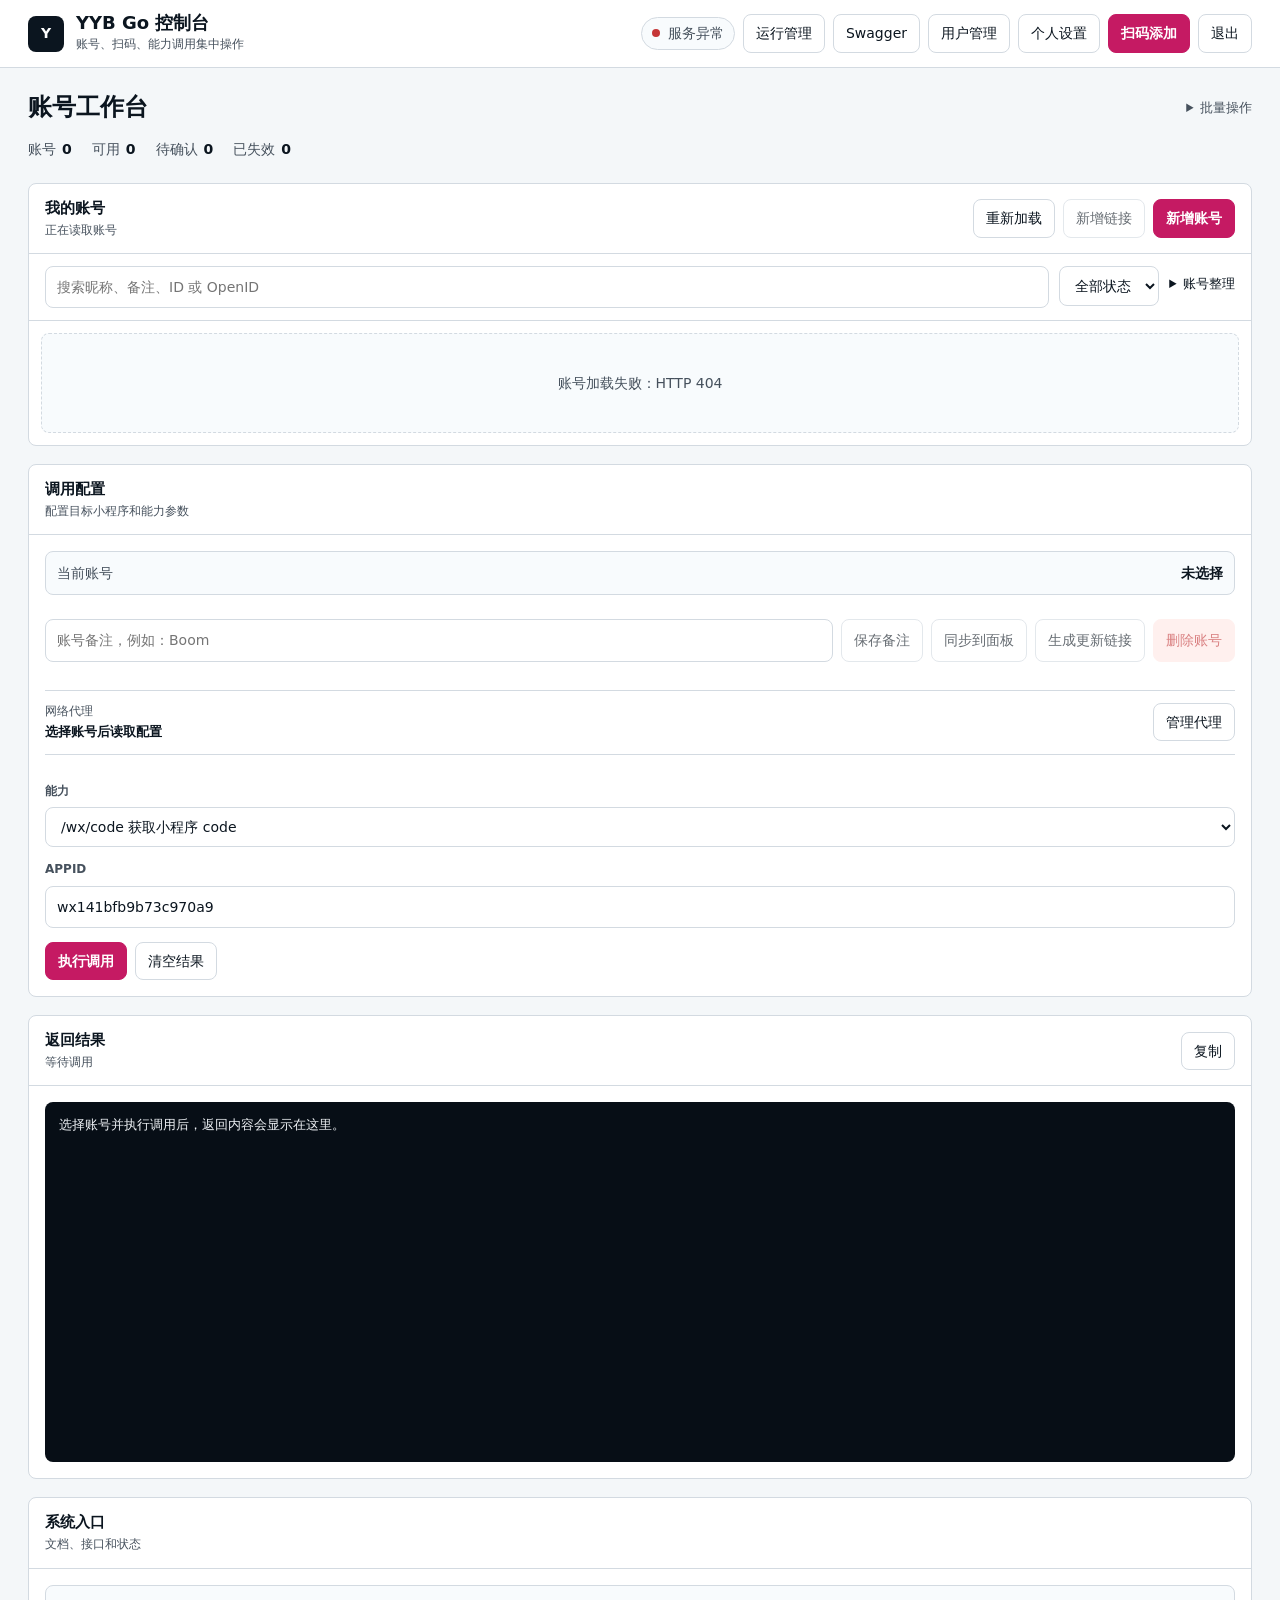
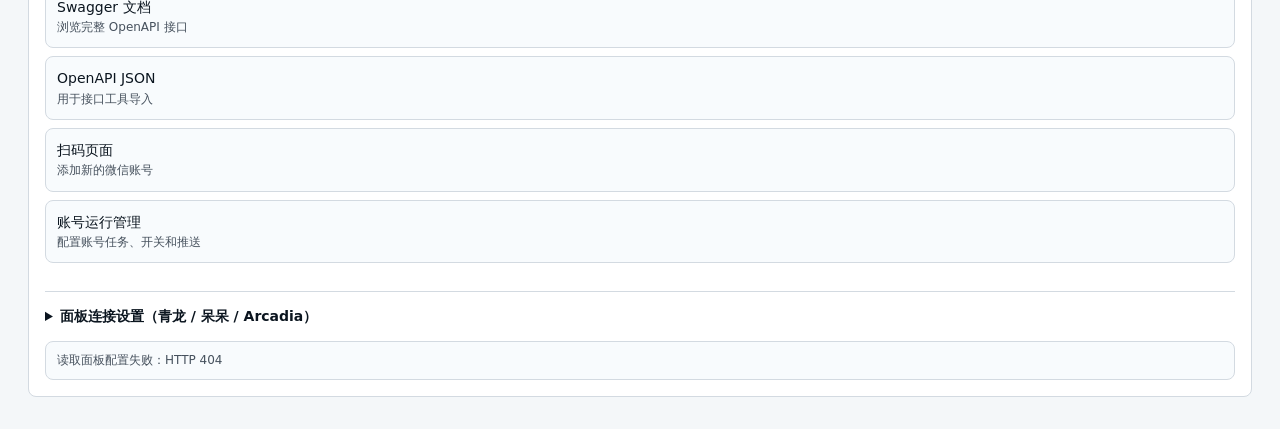
==== commit 544585ff: "Merge remote-tracking branch 'upstream/main'" ====
--- a/resource/templates/index.html
+++ b/resource/templates/index.html
@@ -4,7 +4,7 @@
   <meta charset="UTF-8">
   <meta name="viewport" content="width=device-width, initial-scale=1.0">
   <title>工作台 - YYB Go</title>
-  <link rel="stylesheet" href="/static/css/platform.css?v=20260921-ui">
+  <link rel="stylesheet" href="/static/css/platform.css?v=20261001-compact">
   <style>
     :root {
       color-scheme: light;
@@ -14,7 +14,7 @@
       --surface-strong: oklch(0.948 0.009 250);
       --ink: oklch(0.19 0.025 252);
       --muted: oklch(0.43 0.025 252);
-      --faint: oklch(0.58 0.018 252);
+      --faint: oklch(0.46 0.018 252);
       --line: oklch(0.885 0.012 250);
       --primary: oklch(0.54 0.205 3);
       --primary-hover: oklch(0.48 0.195 3);
@@ -232,26 +232,17 @@
 
     .summary {
       min-width: 0;
-      background: var(--bg);
-      border: 1px solid var(--line);
-      border-radius: var(--radius);
-      padding: 18px;
+      padding: 0;
       display: grid;
-      gap: 12px;
+      gap: 8px;
     }
 
     .summary h2 {
       margin: 0;
-      font-size: 20px;
+      font-size: 24px;
       font-weight: 760;
       letter-spacing: 0;
       text-wrap: balance;
-    }
-
-    .summary-copy {
-      margin: 0;
-      max-width: 72ch;
-      color: var(--muted);
     }
 
     .stat-row {
@@ -264,11 +255,8 @@
       min-height: 32px;
       display: inline-flex;
       align-items: center;
-      gap: 8px;
-      padding: 6px 10px;
-      border-radius: 999px;
-      background: var(--surface);
-      border: 1px solid var(--line);
+      gap: 6px;
+      padding: 2px 12px 2px 0;
       color: var(--muted);
     }
 
@@ -278,31 +266,18 @@
     }
 
     .quick-actions {
-      min-width: 260px;
-      background: var(--ink);
-      color: var(--bg);
-      border-radius: var(--radius);
-      padding: 16px;
-      display: grid;
-      align-content: space-between;
-      gap: 14px;
-    }
-
-    .quick-actions p {
-      margin: 0;
-      color: oklch(0.86 0.012 250);
-      font-size: 13px;
-    }
-
-    .quick-actions .btn {
-      background: oklch(0.25 0.028 252);
-      color: var(--bg);
-      border-color: oklch(0.34 0.028 252);
-    }
-
-    .quick-actions .btn:hover {
-      background: oklch(0.31 0.032 252);
-    }
+      align-self: start;
+      color: var(--muted);
+    }
+    .quick-actions summary, .account-maintenance summary { cursor:pointer; padding:9px 0; font-size:13px; }
+    .quick-actions .inline-actions, .account-maintenance .inline-actions { margin-top:8px; }
+    .account-filters { display:flex; flex-wrap:wrap; align-items:start; gap:10px; padding:12px 16px; border-bottom:1px solid var(--line); }
+    .account-search { flex:1 1 240px; }
+    .account-maintenance .inline-actions { flex-direction:column; }
+    .account-filters .input { min-height:40px; }
+    #accountWorkspace, #callWorkspace { scroll-margin-top:80px; }
+    .mobile-account-actions { display:none; }
+    .sr-only { position:absolute; width:1px; height:1px; overflow:hidden; clip-path:inset(50%); white-space:nowrap; }
 
     .account-band,
     .panel {
@@ -346,9 +321,10 @@
     .account-strip {
       padding: 12px;
       display: grid;
-      grid-template-columns: repeat(auto-fill, minmax(230px, 1fr));
-      gap: 10px;
+      grid-template-columns: repeat(auto-fill, minmax(min(100%, 260px), 1fr));
+      gap: 12px;
       align-content: start;
+      align-items: start;
       min-height: 112px;
     }
 
@@ -358,23 +334,22 @@
       overflow: hidden;
       width: 100%;
       min-width: 0;
-      min-height: 148px;
-      padding: 10px;
+      padding: 12px;
       border: 1px solid var(--line);
-      border-radius: var(--radius);
+      border-radius: 10px;
       background: var(--surface);
       color: var(--ink);
       text-align: left;
       display: grid;
-      grid-template-columns: 36px minmax(0, 1fr);
-      gap: 9px;
+      grid-template-columns: 32px minmax(0, 1fr);
+      gap: 10px;
       align-items: start;
       transition: background 180ms cubic-bezier(0.25, 1, 0.5, 1), border-color 180ms cubic-bezier(0.25, 1, 0.5, 1), box-shadow 180ms cubic-bezier(0.25, 1, 0.5, 1);
     }
 
     .account-card.alive {
-      border-color: oklch(0.84 0.055 145);
-      background: oklch(0.985 0.008 145);
+      border-color: var(--line);
+      background: var(--bg);
     }
 
     .account-card.alive .account-status {
@@ -383,8 +358,7 @@
     }
 
     .account-card.warning {
-      border-color: oklch(0.84 0.07 82);
-      background: oklch(0.985 0.014 82);
+      background: oklch(0.99 0.008 82);
     }
 
     .account-card.warning .account-status {
@@ -393,14 +367,12 @@
     }
 
     .account-card.expired {
-      border-color: oklch(0.78 0.025 20);
-      background: oklch(0.94 0.008 20);
-      box-shadow: inset 0 0 0 1px oklch(0.74 0.03 20 / 0.22);
+      background: var(--bg-soft);
     }
 
     .account-card.expired .avatar,
     .account-card.expired .account-main {
-      opacity: 0.58;
+      opacity: 1;
       filter: grayscale(0.88) saturate(0.35);
       transition: opacity 420ms cubic-bezier(0.25, 1, 0.5, 1), filter 420ms cubic-bezier(0.25, 1, 0.5, 1);
     }
@@ -413,8 +385,8 @@
     .account-card.expired::after {
       content: attr(data-state-label);
       position: absolute;
-      right: 14px;
-      top: 55px;
+      right: 16px;
+      top: 100px;
       z-index: 2;
       padding: 4px 10px 3px;
       border: 3px double oklch(0.49 0.19 24 / 0.72);
@@ -422,7 +394,7 @@
       color: oklch(0.45 0.2 24 / 0.76);
       background: oklch(0.97 0.02 24 / 0.48);
       box-shadow: 0 0 0 1px oklch(0.99 0 0 / 0.5), 0 2px 8px oklch(0.35 0.12 24 / 0.12);
-      font-size: 17px;
+      font-size: 13px;
       font-weight: 900;
       letter-spacing: 0.16em;
       line-height: 1.1;
@@ -474,12 +446,12 @@
 
     @keyframes expired-content-dim {
       0%, 32% { opacity: 0.92; filter: grayscale(0.15) saturate(0.9); }
-      100% { opacity: 0.58; filter: grayscale(0.88) saturate(0.35); }
+      100% { opacity: 1; filter: grayscale(0.88) saturate(0.35); }
     }
 
     .account-card:hover {
-      background: var(--bg);
-      border-color: oklch(0.78 0.035 190);
+      border-color: oklch(0.79 0.025 250);
+      box-shadow: 0 3px 10px oklch(0.2 0.025 252 / .06);
     }
 
     .account-card.expired:hover {
@@ -488,20 +460,20 @@
     }
 
     .account-card.selected {
-      background: var(--accent-soft);
-      border-color: var(--accent);
+      background: oklch(0.978 0.01 3);
+      border-color: oklch(0.7 0.13 3);
+      box-shadow: 0 0 0 1px oklch(0.7 0.13 3 / .15);
     }
 
     .account-card.expired.selected {
-      background: oklch(0.94 0.012 20);
-      border-color: oklch(0.58 0.15 24);
-      box-shadow: 0 0 0 2px oklch(0.68 0.16 24 / 0.2), inset 0 0 0 1px oklch(0.74 0.04 20 / 0.24);
+      background: oklch(0.962 0.008 20);
+      box-shadow: inset 0 0 0 1px oklch(0.72 0.07 24);
     }
 
     .avatar {
-      width: 36px;
-      height: 36px;
-      border-radius: 50%;
+      width: 32px;
+      height: 32px;
+      border-radius: 10px;
       overflow: hidden;
       background: var(--surface-strong);
       border: 1px solid var(--line);
@@ -521,11 +493,12 @@
     .account-main {
       min-width: 0;
       display: grid;
-      gap: 4px;
+      gap: 3px;
     }
 
     .account-header {
       min-width: 0;
+      min-height: 24px;
       display: flex;
       align-items: center;
       justify-content: space-between;
@@ -539,6 +512,9 @@
       white-space: nowrap;
       font-weight: 760;
     }
+    .account-select { border:0; padding:0; background:transparent; color:inherit; font:inherit; font-size:14px; font-weight:650; text-align:left; cursor:pointer; }
+    .account-select::after { content:""; position:absolute; inset:0; z-index:1; }
+    .account-card:focus-within { outline:2px solid var(--platform-accent); outline-offset:3px; }
 
     .account-status {
       display: inline-flex;
@@ -549,17 +525,30 @@
       white-space: nowrap;
       flex: 0 0 auto;
     }
+    .account-status-toggle { position:relative; z-index:3; border:0; border-radius:4px; padding:3px 5px; background:transparent; cursor:pointer; font:inherit; font-size:12px; }
+    .account-status-toggle:hover, .account-status-toggle[aria-expanded="true"] { background:var(--warning-soft); }
+    .account-status-toggle svg { width:12px; height:12px; fill:none; stroke:currentColor; stroke-width:1.7; }
+    .account-row-actions { grid-column:1 / -1; display:flex; justify-content:flex-end; align-items:center; gap:6px; }
+    .account-row-actions .btn { position:relative; z-index:3; min-height:32px; padding:6px 10px; }
 
     .account-confirm-actions {
-      display: inline-flex;
-      gap: 4px;
-      margin-left: 6px;
-    }
+      grid-column:1 / -1;
+      display: flex;
+      align-items:center;
+      gap: 8px;
+      border-top:1px solid var(--line);
+      padding-top:8px;
+      font-size:12px;
+      color:var(--muted);
+    }
+    .account-confirm-actions > span { margin-right:auto; }
 
     .account-confirm-actions .btn {
-      min-height: 24px;
-      padding: 2px 7px;
-      font-size: 11px;
+      position:relative;
+      z-index:3;
+      min-height: 34px;
+      padding: 5px 9px;
+      font-size: 12px;
     }
 
     .account-meta {
@@ -714,13 +703,14 @@
       font-size: 11px;
     }
 
-    .account-lifecycle { display:grid; gap:4px; margin-top:3px; }
-    .lifecycle-row { display:grid; grid-template-columns:64px minmax(0,1fr) auto; align-items:center; gap:6px; color:var(--muted); font-size:10px; line-height:1.2; }
+    .account-lifecycle { grid-column:1 / -1; min-width:0; display:grid; gap:8px; padding-top:8px; border-top:1px solid var(--line); }
+    .lifecycle-row { display:grid; grid-template-columns:60px minmax(36px,1fr) 100px; align-items:center; gap:8px; color:var(--muted); font-size:12px; line-height:1.3; }
     .lifecycle-label { white-space:nowrap; }
-    .lifecycle-track { height:5px; overflow:hidden; border-radius:999px; background:var(--surface-strong); }
+    .lifecycle-track { height:4px; overflow:hidden; border-radius:999px; background:var(--surface-strong); }
     .lifecycle-track span { display:block; height:100%; border-radius:inherit; background:var(--lifecycle-color,#29934a); transition:width 180ms ease,background-color 180ms ease; }
     .lifecycle-value { min-width:72px; text-align:right; color:var(--faint); white-space:nowrap; font-variant-numeric:tabular-nums; }
-    .lifecycle-note { color:var(--faint); font-size:10px; }
+    .lifecycle-note { color:var(--muted); font-size:11px; }
+    .lifecycle-inactive { color:var(--muted); font-size:12px; min-height:72px; padding-right:88px; align-content:center; }
 
     .result-panel .panel-body {
       gap: 10px;
@@ -820,47 +810,7 @@
     .link-dialog-existing-row .btn { padding:6px 8px; font-size:12px; }
     @media (max-width:520px) { .link-dialog-body { padding:18px; } .link-dialog-url { flex-direction:column; } .link-dialog-url .btn { width:100%; } .link-dialog-existing-row { align-items:flex-start; flex-direction:column; } }
 
-    /* A little elevation and motion makes the account queue feel interactive
-       without turning a dense operations screen into a marketing surface. */
-    .account-band,
-    .panel,
-    .summary,
-    .quick-actions {
-      box-shadow: 0 12px 30px oklch(0.18 0.025 252 / 0.07);
-    }
-
-    .account-strip {
-      padding: 16px;
-      gap: 12px;
-    }
-
-    .account-card {
-      min-height: 156px;
-      padding: 13px;
-      border-radius: 11px;
-      box-shadow: 0 5px 14px oklch(0.18 0.025 252 / 0.045);
-      transition: background 180ms cubic-bezier(0.25, 1, 0.5, 1), border-color 180ms cubic-bezier(0.25, 1, 0.5, 1), box-shadow 180ms cubic-bezier(0.25, 1, 0.5, 1), transform 180ms cubic-bezier(0.25, 1, 0.5, 1);
-    }
-
-    .account-card:hover {
-      transform: translateY(-2px);
-      box-shadow: 0 10px 22px oklch(0.18 0.025 252 / 0.1);
-    }
-
-    .account-card.selected {
-      box-shadow: 0 0 0 2px var(--accent), 0 10px 24px oklch(0.44 0.112 190 / 0.14);
-    }
-
-    .avatar {
-      box-shadow: 0 0 0 4px oklch(1 0 0 / 0.68);
-    }
-
-    .stat-chip {
-      box-shadow: 0 2px 8px oklch(0.18 0.025 252 / 0.04);
-    }
-
     @media (max-width: 1360px) {
-      .overview,
       .work-grid {
         grid-template-columns: minmax(0, 1fr);
       }
@@ -871,6 +821,17 @@
     }
 
     @media (max-width: 760px) {
+      .overview { grid-template-columns:minmax(0,1fr) auto; gap:8px; }
+      .overview .quick-actions { align-self:end; }
+      .stat-row { gap:6px; font-size:12px; }
+      .stat-chip { padding-right:2px; gap:4px; }
+      #accountWorkspace > .section-head { flex-direction:column; align-items:stretch; }
+      #accountWorkspace > .section-head .section-title { display:flex; align-items:center; gap:12px; }
+      #accountWorkspace > .section-head .panel-actions { width:100%; display:grid; grid-template-columns:repeat(3,minmax(0,1fr)); }
+      #accountWorkspace > .section-head .btn { padding:8px; white-space:nowrap; }
+      .account-filters { padding:12px; }
+      .account-search { flex-basis:100%; }
+      .account-maintenance { margin-left:auto; }
       .topbar {
         height: auto;
         align-items: flex-start;
@@ -922,10 +883,28 @@
       }
 
       .account-card.expired::after {
-        right: 18px;
-        top: 58px;
-        font-size: 16px;
-      }
+        right: 16px;
+        top: 100px;
+        font-size: 13px;
+      }
+    }
+
+    @media (max-width: 860px) {
+      .account-strip { grid-template-columns:minmax(0,1fr); }
+      .account-card { grid-template-columns:32px minmax(0,1fr); padding:12px; column-gap:10px; min-height:0; }
+      .account-header { min-height:28px; }
+      .account-status-toggle { min-height:44px; margin-block:-8px; }
+      .account-row-actions { display:none; }
+      .account-lifecycle { grid-column:1 / -1; gap:6px; }
+      .account-lifecycle.lifecycle-inactive { min-height:66px; }
+      .account-select { font-size:15px; }
+      .account-confirm-actions .btn { min-height:44px; }
+      .mobile-account-actions:not([hidden]) { display:grid; grid-column:1 / -1; gap:10px; padding:12px; border:1px solid var(--line); border-radius:10px; background:oklch(0.978 0.01 3); scroll-margin:80px 0 20px; }
+      .mobile-account-actions strong { font-size:13px; overflow-wrap:anywhere; }
+      .mobile-account-buttons { display:grid; grid-template-columns:repeat(3,minmax(0,1fr)); gap:8px; }
+      .platform-main .mobile-account-buttons .btn { padding:8px 4px; }
+      .platform-main .mobile-account-buttons .btn, #accountWorkspace > .section-head .btn { min-height:44px; }
+      .mobile-account-actions p { margin:0; font-size:12px; color:var(--muted); overflow-wrap:anywhere; }
     }
 
     @media (prefers-reduced-motion: reduce) {
@@ -978,42 +957,53 @@
     <main class="shell">
       <section class="overview" aria-label="控制台概览">
         <div class="summary">
-          <h2>选择账号，执行服务调用</h2>
-          <p class="summary-copy">首页现在聚焦运行工作流。接口详情保留在 Swagger，当前页面只放账号状态、调用配置和返回结果。</p>
+          <h2>账号工作台</h2>
           <div class="stat-row" aria-label="运行统计">
             <span class="stat-chip">账号 <strong id="accountCount">0</strong></span>
             <span class="stat-chip">可用 <strong id="aliveCount">0</strong></span>
-            <span class="stat-chip">能力 <strong id="featureCount">0</strong></span>
-            <span class="stat-chip">权限 <strong id="currentRoleText">读取中</strong></span>
-            <span class="stat-chip">调用额度 <strong id="currentQuotaText">无限制</strong></span>
-            <span class="stat-chip">当前 <strong id="currentAccountText">未选择</strong></span>
+            <span class="stat-chip">待确认 <strong id="pendingCount">0</strong></span>
+            <span class="stat-chip">已失效 <strong id="expiredCount">0</strong></span>
+            <span hidden>能力 <strong id="featureCount">0</strong>权限 <strong id="currentRoleText">读取中</strong>调用额度 <strong id="currentQuotaText">无限制</strong>当前 <strong id="currentAccountText">未选择</strong></span>
           </div>
         </div>
-        <aside class="quick-actions" aria-label="常用动作">
-          <p>常用入口放在这里，避免把接口文档铺满首页。</p>
+        <details class="quick-actions">
+          <summary>批量操作</summary>
           <div class="inline-actions">
             <button class="btn" id="refreshAllBtn" type="button">刷新存活</button>
             <button class="btn" id="resyncAllBtn" type="button">同步资料</button>
             <button class="btn" id="syncAllQingLongBtn" type="button">同步全部账号到青龙</button>
           </div>
-        </aside>
+        </details>
       </section>
 
       <section class="account-band" id="accountWorkspace" aria-label="账号队列">
         <div class="section-head">
           <div class="section-title">
-            <h3>账号队列</h3>
-            <p>一键整理清理扫码残留；账号压缩会安全迁移现有账号到连续 ID</p>
+            <h3>我的账号</h3>
+            <p id="accountFilterCount" role="status">正在读取账号</p>
           </div>
           <div class="panel-actions">
             <button class="btn secondary" id="reloadAccountsBtn" type="button">重新加载</button>
-            <button class="btn secondary" id="repairAccountsBtn" type="button" title="清理未完成扫码残留并释放空缺 ID">一键整理</button>
-            <button class="btn secondary" id="compactAccountsBtn" type="button" title="迁移现有账号到连续 ID，不删除账号">压缩账号 ID</button>
-            <a class="btn primary" href="/scan">添加账号</a>
+            <button class="btn secondary" id="addAccountLinkBtn" type="button" title="生成只能录入新 YYB 账号的一次性扫码链接">新增链接</button>
+            <a class="btn primary" href="/scan">新增账号</a>
           </div>
+        </div>
+        <div class="account-filters">
+          <label class="account-search"><span class="sr-only">搜索账号</span><input class="input" id="accountSearch" type="search" placeholder="搜索昵称、备注、ID 或 OpenID" autocomplete="off"></label>
+          <label><span class="sr-only">账号状态</span><select class="input" id="accountStatusFilter"><option value="all">全部状态</option><option value="alive">可用</option><option value="pending">待确认</option><option value="expired">已失效</option></select></label>
+          <details class="account-maintenance"><summary>账号整理</summary><div class="inline-actions"><button class="btn secondary" id="repairAccountsBtn" type="button" title="清理未完成扫码残留并释放空缺 ID">清理扫码残留</button><button class="btn secondary" id="compactAccountsBtn" type="button" title="迁移现有账号到连续 ID，不删除账号">压缩账号 ID</button></div></details>
         </div>
         <div class="account-strip" id="accountStrip">
           <div class="empty-state">账号加载中</div>
+        </div>
+        <div class="mobile-account-actions" id="mobileAccountActions" hidden role="region" aria-labelledby="mobileAccountName">
+          <strong id="mobileAccountName">当前账号</strong>
+          <div class="mobile-account-buttons">
+            <button class="btn primary" id="mobileUpdateAccountBtn" type="button">更新扫码</button>
+            <a class="btn secondary" id="mobileProxySettingsLink" href="/proxies">管理代理</a>
+            <button class="btn secondary" id="mobileSyncAccountBtn" type="button">同步到面板</button>
+          </div>
+          <p id="mobileAccountFeedback" role="status" hidden></p>
         </div>
       </section>
 
@@ -1035,7 +1025,6 @@
               <button class="btn secondary" id="saveRemarkBtn" type="button">保存备注</button>
               <button class="btn secondary" id="syncQingLongBtn" type="button">同步到面板</button>
               <button class="btn secondary" id="updateAccountLinkBtn" type="button" title="生成只能更新当前账号的一次性扫码链接">生成更新链接</button>
-              <button class="btn secondary" id="addAccountLinkBtn" type="button" title="生成只能录入新 YYB 账号的一次性扫码链接">生成新增链接</button>
               <button class="btn danger" id="deleteAccountBtn" type="button">删除账号</button>
             </div>
             <div class="proxy-summary">
@@ -1185,8 +1174,8 @@
       </section>
       <section id="accountLinkResultPane" hidden>
         <div class="link-dialog-url">
-          <input class="input" id="accountLinkURL" type="url" readonly aria-label="一次性授权链接">
-          <button class="btn secondary" id="accountLinkCopyBtn" type="button">复制链接</button>
+          <input class="input" id="accountLinkURL" type="text" readonly aria-label="授权链接分享内容">
+          <button class="btn secondary" id="accountLinkCopyBtn" type="button">复制分享内容</button>
         </div>
         <div class="link-dialog-meta" id="accountLinkExpiry"></div>
         <div class="inline-actions" style="margin-top:16px">
@@ -1217,10 +1206,12 @@
       proxyConfigs: new Map(),
       selectedOpenID: "",
       lastResult: "",
-      expiredIntroPlayed: false
+      expiredIntroPlayed: false,
+      syncingAccount: false
     };
 
     const $ = id => document.getElementById(id);
+    const mobileAccountLayout = matchMedia("(max-width: 860px)");
 
     $("logoutBtn").addEventListener("click", async () => {
       await fetch("/logout", { method: "POST" });
@@ -1234,6 +1225,14 @@
         .replaceAll(">", "&gt;")
         .replaceAll('"', "&quot;")
         .replaceAll("'", "&#039;");
+    }
+
+    function accountLinkShareText(kind, account, url) {
+      if (kind !== "update") return `新增账号：${url}`;
+      const name = typeof account === "string"
+        ? account
+        : account?.remark || account?.nickname || account?.alias || `账号 ${account?.id || ""}`;
+      return `更新：${name || "指定账号"}：${url}`;
     }
 
     async function copyText(value, fallbackInput = null) {
@@ -1313,6 +1312,7 @@
           if (element) element.hidden = !isAdmin;
         });
         $("qingLongSettings").hidden = !isAdmin;
+        document.querySelector(".account-maintenance").hidden = !isAdmin;
         $("panelAdminNote").hidden = isAdmin;
       } catch {
         $("currentRoleText").textContent = "未知";
@@ -1345,9 +1345,6 @@
       if (config.mode === "static") return "静态代理";
       return "动态代理 API";
     }
-    function proxyKeepaliveText(config) {
-      return config?.keepalive_supported === false ? "短效代理 · 不可保活" : "可参与保活";
-    }
 
     function formatChecked(ts) {
       if (!ts) return "未检测";
@@ -1357,11 +1354,13 @@
     }
 
     function lifecycleDuration(seconds) {
-      if (!Number.isFinite(seconds) || seconds <= 0) return "未记录";
+      if (!Number.isFinite(seconds)) return "未记录";
+      if (seconds <= 0) return "已到期";
+      if (seconds < 60) return "不足1分钟";
       const days = Math.floor(seconds / 86400);
       const hours = Math.floor((seconds % 86400) / 3600);
       if (days > 0) return `${days}天${hours}小时`;
-      const minutes = Math.max(0, Math.floor(seconds / 60));
+      const minutes = Math.floor((seconds % 3600) / 60);
       if (hours > 0) return `${hours}小时${minutes}分钟`;
       return `${minutes}分钟`;
     }
@@ -1375,6 +1374,7 @@
     }
 
     function lifecycleMarkup(account) {
+      if (account.status === "expired") return '<span class="account-lifecycle lifecycle-inactive">保活已停止 · 重新扫码后恢复</span>';
       const now = Math.floor(Date.now() / 1000);
       const observed = Number(account.refresh_token_observed_at || 0);
       const scanWindow = 30 * 86400;
@@ -1395,6 +1395,8 @@
 
     function setActivity(message) {
       $("activityLine").textContent = message;
+      $("mobileAccountFeedback").textContent = message;
+      $("mobileAccountFeedback").hidden = message === "账号列表已加载" || message.startsWith("已选择账号：");
     }
 
     function setResult(value, meta, isError) {
@@ -1417,28 +1419,59 @@
       $("accountRemarkInput").value = selected?.remark || "";
       $("accountRemarkInput").disabled = !selected;
       $("saveRemarkBtn").disabled = !selected;
-      $("syncQingLongBtn").disabled = !selected;
+      $("syncQingLongBtn").disabled = !selected || state.syncingAccount;
+      $("mobileSyncAccountBtn").disabled = !selected || state.syncingAccount;
+      $("updateAccountLinkBtn").disabled = !selected;
+      $("addAccountLinkBtn").disabled = !selected;
       $("syncAllQingLongBtn").disabled = state.accounts.length === 0;
       $("deleteAccountBtn").disabled = !selected;
       $("proxySettingsLink").href = selected ? `/proxies?ref=${encodeURIComponent(selected.id)}` : "/proxies";
       document.querySelectorAll(".account-card").forEach(card => {
         const selected = card.dataset.openid === state.selectedOpenID;
         card.classList.toggle("selected", selected);
-        card.setAttribute("aria-pressed", String(selected));
+        card.querySelector(".account-select").setAttribute("aria-pressed", String(selected));
       });
+      placeMobileAccountActions();
+    }
+
+    function placeMobileAccountActions() {
+      const dock = $("mobileAccountActions");
+      const account = getSelectedAccount();
+      const card = document.querySelector(".account-card.selected");
+      dock.hidden = !mobileAccountLayout.matches || !account || !card;
+      if (dock.hidden) return;
+      $("mobileAccountName").textContent = `ID ${account.id} · ${accountName(account)}`;
+      $("mobileProxySettingsLink").href = `/proxies?ref=${encodeURIComponent(account.id)}`;
+      if (card.nextElementSibling !== dock) card.after(dock);
+    }
+
+    function parkMobileAccountActions() {
+      const dock = $("mobileAccountActions");
+      dock.hidden = true;
+      $("accountWorkspace").appendChild(dock);
     }
 
     function renderStats() {
       $("accountCount").textContent = String(state.accounts.length);
       $("aliveCount").textContent = String(state.accounts.filter(item => item.status === "alive").length);
+      $("expiredCount").textContent = String(state.accounts.filter(item => item.status === "expired").length);
+      $("pendingCount").textContent = String(state.accounts.filter(item => item.status !== "alive" && item.status !== "expired").length);
       $("featureCount").textContent = String(state.features.length);
       syncSelectedAccount();
     }
 
     function renderAccounts() {
       const strip = $("accountStrip");
+      parkMobileAccountActions();
+      const query = $("accountSearch").value.trim().toLocaleLowerCase();
+      const filter = $("accountStatusFilter").value;
+      const visible = state.accounts.filter(account => {
+        const status = account.status === "alive" || account.status === "expired" ? account.status : "pending";
+        return (filter === "all" || status === filter) && (!query || [accountName(account), account.nickname, account.remark, account.id, account.openid].some(value => String(value ?? "").toLocaleLowerCase().includes(query)));
+      });
+      $("accountFilterCount").textContent = `显示 ${visible.length} / ${state.accounts.length} 个账号`;
       if (!state.accounts.length) {
-        strip.innerHTML = `<div class="empty-state">暂无账号，点击“添加账号”开始扫码。</div>`;
+        strip.innerHTML = `<div class="empty-state">暂无账号，点击“新增账号”开始扫码。</div>`;
         state.selectedOpenID = "";
         renderStats();
         return;
@@ -1450,21 +1483,19 @@
 
       strip.innerHTML = "";
       const playExpiredIntro = !state.expiredIntroPlayed;
-      for (const account of state.accounts) {
+      if (!visible.length) strip.innerHTML = '<div class="empty-state">没有匹配的账号，试试其他关键词或状态。</div>';
+      for (const account of visible) {
         const name = accountName(account);
 		const proxy = proxyText(state.proxyConfigs.get(String(account.id)));
         const isExpired = account.status === "expired";
         const cls = isExpired ? "expired" : account.rescan_recommended ? "warning" : statusClass(account.status);
         const status = isExpired ? "已失效" : account.rescan_recommended ? "建议重扫" : statusText(account.status);
         const pendingConfirmation = account.status !== "alive" && account.status !== "expired";
-        const button = document.createElement("button");
-        button.type = "button";
+        const button = document.createElement("article");
         button.className = `account-card ${cls}${isExpired && playExpiredIntro ? " expired-alert" : ""}`;
         button.dataset.openid = account.openid;
         if (isExpired) button.dataset.stateLabel = "已失效";
-        button.setAttribute("aria-pressed", "false");
         const number = accountNumber(account);
-        button.setAttribute("aria-label", `选择账号 ${number}，${name}，状态：${status}`);
         button.innerHTML = `
           <span class="avatar">
             <img alt="" src="/accounts/avatar?ref=${encodeURIComponent(account.openid)}">
@@ -1472,13 +1503,17 @@
           </span>
           <span class="account-main">
             <span class="account-header">
-              <span class="account-name">${escapeHTML(name)}</span>
-              <span class="account-status ${cls}" title="${account.rescan_recommended ? "RefreshToken 已使用约 25 天，建议在失效前重新扫码" : ""}"><span class="status-dot"></span>${status}${pendingConfirmation ? `<span class="account-confirm-actions"><button type="button" class="btn small" data-confirm-status="alive">仍有效</button><button type="button" class="btn small danger" data-confirm-status="expired">已失效</button></span>` : ""}</span>
+              <button type="button" class="account-name account-select" aria-pressed="false" aria-label="选择账号 ${escapeHTML(number)}，${escapeHTML(name)}，${status}">${escapeHTML(name)}</button>
+              ${pendingConfirmation
+                ? `<button type="button" class="account-status account-status-toggle ${cls}" aria-expanded="false" aria-controls="confirm-account-${account.id}" aria-label="确认账号 ${escapeHTML(number)} 的状态"><span class="status-dot"></span>${status}<svg viewBox="0 0 16 16" aria-hidden="true"><path d="m4 6 4 4 4-4"/></svg></button>`
+                : `<span class="account-status ${cls}" title="${account.rescan_recommended ? "RefreshToken 已使用约 25 天，建议在失效前重新扫码" : ""}"><span class="status-dot"></span>${status}</span>`}
             </span>
-			<span class="account-meta" title="账号 ID ${escapeHTML(number)} · UIN: ${escapeHTML(account.uin ?? "-")} · ${escapeHTML(proxy)} · ${escapeHTML(proxyKeepaliveText(state.proxyConfigs.get(String(account.id))))} · ${formatChecked(account.last_checked_at)}">账号 ID ${escapeHTML(number)} · ${escapeHTML(proxy)} · ${escapeHTML(proxyKeepaliveText(state.proxyConfigs.get(String(account.id))))} · ${formatChecked(account.last_checked_at)}</span>
+            <span class="account-meta" title="最后检查 ${formatChecked(account.last_checked_at)}">ID ${escapeHTML(number)} · ${escapeHTML(proxy)}${!isExpired && state.proxyConfigs.get(String(account.id))?.keepalive_supported === false ? " · 不可保活" : ""}</span>
             <span class="account-openid" title="OpenID: ${escapeHTML(account.openid)}">OpenID: ${escapeHTML(account.openid)}</span>
-            ${lifecycleMarkup(account)}
           </span>
+          ${lifecycleMarkup(account)}
+          <span class="account-row-actions"><button type="button" class="btn secondary" data-update-account aria-label="更新 ${escapeHTML(name)} 的扫码">更新</button><a class="btn" href="/proxies?ref=${encodeURIComponent(account.id)}" aria-label="管理 ${escapeHTML(name)} 的代理">代理</a></span>
+          ${pendingConfirmation ? `<div class="account-confirm-actions" id="confirm-account-${account.id}" hidden><span>确认账号状态</span><button type="button" class="btn small" data-confirm-status="alive">仍有效</button><button type="button" class="btn small danger" data-confirm-status="expired">已失效</button></div>` : ""}
         `;
         button.querySelector("img").addEventListener("error", event => {
           event.currentTarget.classList.add("hidden");
@@ -1486,10 +1521,29 @@
         });
         button.addEventListener("click", () => {
           state.selectedOpenID = account.openid;
-          history.replaceState(null, "", `/?ref=${encodeURIComponent(account.id)}`);
+          const params = new URLSearchParams(location.search);
+          params.set("ref", account.id);
+          history.replaceState(null, "", `/?${params}`);
           syncSelectedAccount();
           loadAccountProxySummary();
           setActivity(`已选择账号：${name}`);
+          requestAnimationFrame(() => {
+            const dock = $("mobileAccountActions");
+            if (!dock.hidden) dock.scrollIntoView({ block:"nearest", behavior:matchMedia("(prefers-reduced-motion: reduce)").matches ? "instant" : "smooth" });
+          });
+        });
+        button.querySelector("[data-update-account]").addEventListener("click", event => {
+          event.stopPropagation();
+          button.click();
+          openAccountLinkDialog("update");
+        });
+        button.querySelector(".account-row-actions a").addEventListener("click", event => event.stopPropagation());
+        button.querySelector(".account-status-toggle")?.addEventListener("click", event => {
+          event.stopPropagation();
+          const toggle = event.currentTarget;
+          const expanded = toggle.getAttribute("aria-expanded") !== "true";
+          toggle.setAttribute("aria-expanded", String(expanded));
+          button.querySelector(".account-confirm-actions").hidden = !expanded;
         });
         button.querySelectorAll("[data-confirm-status]").forEach(action => action.addEventListener("click", async event => {
           event.stopPropagation();
@@ -1511,7 +1565,6 @@
       }
       state.expiredIntroPlayed = true;
       renderStats();
-      loadAccountProxySummary();
     }
 
     async function loadAccountProxySummary() {
@@ -1586,6 +1639,7 @@
     }
 
     async function loadAccounts() {
+      parkMobileAccountActions();
       $("accountStrip").innerHTML = `<div class="empty-state">账号加载中</div>`;
       try {
         state.accounts = await api("GET", "/accounts");
@@ -1599,8 +1653,10 @@
           : null;
         if (requestedAccount) state.selectedOpenID = requestedAccount.openid;
         renderAccounts();
+        await loadAccountProxySummary();
         setActivity("账号列表已加载");
       } catch (error) {
+        parkMobileAccountActions();
         $("accountStrip").innerHTML = `<div class="empty-state">账号加载失败：${escapeHTML(error.data?.detail || error.message)}</div>`;
         setActivity("账号列表加载失败");
       }
@@ -1739,9 +1795,12 @@
 
     async function syncQingLong() {
       const account = getSelectedAccount();
-      if (!account) return;
+      if (!account || state.syncingAccount) return;
       const button = $("syncQingLongBtn");
+      state.syncingAccount = true;
       button.disabled = true;
+      $("mobileSyncAccountBtn").disabled = true;
+      setActivity(`正在同步账号 ${account.id} 到面板…`);
       try {
         const saved = await api("PUT", "/accounts/remark", { ref: String(account.id), remark: $("accountRemarkInput").value });
         const index = state.accounts.findIndex(item => item.id === account.id);
@@ -1755,19 +1814,25 @@
         setActivity(`同步面板失败：${error.message}`);
         if (error.message.includes("配置")) $("qingLongSettings").open = true;
       } finally {
-        button.disabled = false;
+        state.syncingAccount = false;
+        button.disabled = !getSelectedAccount();
+        $("mobileSyncAccountBtn").disabled = !getSelectedAccount();
       }
     }
 
     let pendingAccountLinkKind = "";
+    let pendingAccountLinkAccount = null;
 
     function openAccountLinkDialog(kind) {
       const account = getSelectedAccount();
       if (!account) return;
       const defaultMinutes = kind === "update" ? 10 : 30;
       pendingAccountLinkKind = kind;
+      pendingAccountLinkAccount = account;
       $("accountLinkDialogTitle").textContent = kind === "update" ? "生成更新链接" : "生成新增链接";
-      $("accountLinkDialogDescription").textContent = kind === "update" ? `仅限 ${account.remark || account.nickname || `账号 ${account.id}`} 扫码更新` : "可扫码添加任意未录入的 YYB 账号";
+      $("accountLinkDialogDescription").textContent = kind === "update"
+        ? `仅限 ${account.remark || account.nickname || `账号 ${account.id}`} 扫码更新，复制时自动加更新提示`
+        : "可扫码添加任意未录入的 YYB 账号，复制时自动加新增提示";
       $("accountLinkTTL").value = String(defaultMinutes);
       $("accountLinkConfigPane").hidden = false;
       $("accountLinkExistingPane").hidden = true;
@@ -1783,11 +1848,12 @@
       if (dialog.open && typeof dialog.close === "function") dialog.close();
       else dialog.removeAttribute("open");
       pendingAccountLinkKind = "";
+      pendingAccountLinkAccount = null;
     }
 
     async function createAccountLink() {
       const kind = pendingAccountLinkKind;
-      const account = getSelectedAccount();
+      const account = pendingAccountLinkAccount;
       if (!kind || !account) return;
       const minutes = Number($("accountLinkTTL").value);
       if (!Number.isInteger(minutes) || minutes < 1 || minutes > 10080) {
@@ -1801,15 +1867,18 @@
       button.textContent = "正在生成";
       try {
         const result = await api("POST", "/api/account-links", { kind, ref: String(account.id), ttl_seconds: minutes * 60 });
+        const shareText = accountLinkShareText(kind, account, result.url);
         let copied = true;
-        try { await copyText(result.url, $("accountLinkURL")); } catch { copied = false; }
+        try { await copyText(shareText, $("accountLinkURL")); } catch { copied = false; }
         const label = kind === "update" ? "更新链接" : "新增链接";
         setActivity(`${label}已生成 · ${Math.ceil((result.expires_at - Math.floor(Date.now() / 1000)) / 60)} 分钟有效${copied ? "，已复制" : "，链接已选中，请按 Ctrl+C"}`);
         $("accountLinkDialogTitle").textContent = `${label}已生成`;
-        $("accountLinkDialogDescription").textContent = "链接已复制到剪贴板，也可以在下方再次复制或打开。";
+        $("accountLinkDialogDescription").textContent = kind === "update"
+          ? "复制内容已带更新提示，也可以单独打开原链接。"
+          : "复制内容已带新增账号提示，也可以单独打开原链接。";
         $("accountLinkConfigPane").hidden = true;
         $("accountLinkResultPane").hidden = false;
-        $("accountLinkURL").value = result.url;
+        $("accountLinkURL").value = shareText;
         $("accountLinkOpenBtn").href = result.url;
         $("accountLinkExpiry").textContent = `有效期至 ${new Date(result.expires_at * 1000).toLocaleString()}。成功授权后链接立即失效。`;
         renderExistingAccountLinks(result.existing || []);
@@ -1841,7 +1910,8 @@
         ? `已拦截：该账号已有 ${items.length} 条未消费链接。使用现有链接，或作废后再生成。`
         : `该账号已有 ${items.length} 条未消费链接。`;
       $("accountLinkExistingList").innerHTML = items.map(item => `<div class="link-dialog-existing-row"><span>链接 ${item.id} · 有效期至 ${new Date(item.expires_at * 1000).toLocaleString()}</span><span class="inline-actions"><button class="btn secondary" type="button" data-existing-copy="${item.id}">复制</button><a class="btn secondary" href="${item.url || '#'}" target="_blank" rel="noopener">打开</a><button class="btn secondary" type="button" data-existing-revoke="${item.id}">作废</button></span></div>`).join("");
-      $("accountLinkExistingList").querySelectorAll("[data-existing-copy]").forEach(button => button.onclick = async () => { const item = items.find(entry => String(entry.id) === button.dataset.existingCopy); if (!item?.url) return; try { await copyText(item.url); button.textContent = "已复制"; setTimeout(() => { button.textContent = "复制"; }, 1600); } catch { setActivity("链接已选中，请按 Ctrl+C 完成复制"); } });
+      const account = pendingAccountLinkAccount;
+      $("accountLinkExistingList").querySelectorAll("[data-existing-copy]").forEach(button => button.onclick = async () => { const item = items.find(entry => String(entry.id) === button.dataset.existingCopy); if (!item?.url) return; try { await copyText(accountLinkShareText(item.kind || pendingAccountLinkKind, account, item.url)); button.textContent = "已复制"; setTimeout(() => { button.textContent = "复制"; }, 1600); } catch { setActivity("分享内容已选中，请按 Ctrl+C"); } });
       $("accountLinkExistingList").querySelectorAll("[data-existing-revoke]").forEach(button => button.onclick = async () => {
         try {
           await api("POST", `/api/account-links/${button.dataset.existingRevoke}/revoke`);
@@ -2035,6 +2105,8 @@
     }
 
     $("reloadAccountsBtn").addEventListener("click", loadAccounts);
+    $("accountSearch").addEventListener("input", renderAccounts);
+    $("accountStatusFilter").addEventListener("change", renderAccounts);
     $("repairAccountsBtn").addEventListener("click", repairAccounts);
     $("compactAccountsBtn").addEventListener("click", compactAccounts);
     $("refreshAllBtn").addEventListener("click", refreshAll);
@@ -2042,13 +2114,16 @@
     $("syncAllQingLongBtn").addEventListener("click", syncAllQingLong);
     $("saveRemarkBtn").addEventListener("click", saveRemark);
     $("syncQingLongBtn").addEventListener("click", syncQingLong);
+    $("mobileSyncAccountBtn").addEventListener("click", syncQingLong);
+    $("mobileUpdateAccountBtn").addEventListener("click", () => openAccountLinkDialog("update"));
+    mobileAccountLayout.addEventListener("change", placeMobileAccountActions);
     $("updateAccountLinkBtn").addEventListener("click", () => openAccountLinkDialog("update"));
     $("addAccountLinkBtn").addEventListener("click", () => openAccountLinkDialog("add"));
     $("accountLinkConfigPane").addEventListener("submit", event => { event.preventDefault(); createAccountLink(); });
     $("accountLinkDialogClose").addEventListener("click", closeAccountLinkDialog);
     $("accountLinkCancelBtn").addEventListener("click", closeAccountLinkDialog);
     $("accountLinkDoneBtn").addEventListener("click", closeAccountLinkDialog);
-    $("accountLinkCopyBtn").addEventListener("click", async () => { try { await copyText($("accountLinkURL").value, $("accountLinkURL")); setActivity("授权链接已复制"); $("accountLinkCopyBtn").textContent = "已复制"; setTimeout(() => $("accountLinkCopyBtn").textContent = "复制链接", 1600); } catch { $("accountLinkURL").focus(); $("accountLinkURL").select(); setActivity("链接已选中，请按 Ctrl+C 完成复制"); } });
+    $("accountLinkCopyBtn").addEventListener("click", async () => { try { await copyText($("accountLinkURL").value, $("accountLinkURL")); setActivity("分享内容已复制"); $("accountLinkCopyBtn").textContent = "已复制"; setTimeout(() => $("accountLinkCopyBtn").textContent = "复制分享内容", 1600); } catch { $("accountLinkURL").focus(); $("accountLinkURL").select(); setActivity("分享内容已选中，请按 Ctrl+C"); } });
     $("accountLinkDialog").addEventListener("cancel", event => { event.preventDefault(); closeAccountLinkDialog(); });
     $("deleteAccountBtn").addEventListener("click", deleteAccount);
     $("saveQingLongBtn").addEventListener("click", saveQingLongConfig);
@@ -2066,17 +2141,16 @@
     });
 
     const focusTarget = new URLSearchParams(location.search).get("focus");
-    if (focusTarget === "accounts" || focusTarget === "test") {
-      requestAnimationFrame(() => document.getElementById(focusTarget === "accounts" ? "accountWorkspace" : "callWorkspace")?.scrollIntoView({ behavior: "smooth", block: "start" }));
-    }
 
     applyRoleVisibility();
     loadHealth();
     loadFeatures();
-    loadAccounts();
+    loadAccounts().then(() => {
+      if (focusTarget === "accounts" || focusTarget === "test") document.getElementById(focusTarget === "accounts" ? "accountWorkspace" : "callWorkspace")?.scrollIntoView({ block:"start" });
+    });
     loadQingLongConfig();
     setInterval(loadHealth, 15000);
   </script>
-  <script src="/static/js/platform.js?v=20260921-ui"></script>
+  <script src="/static/js/platform.js?v=20260930-console"></script>
 </body>
 </html>
